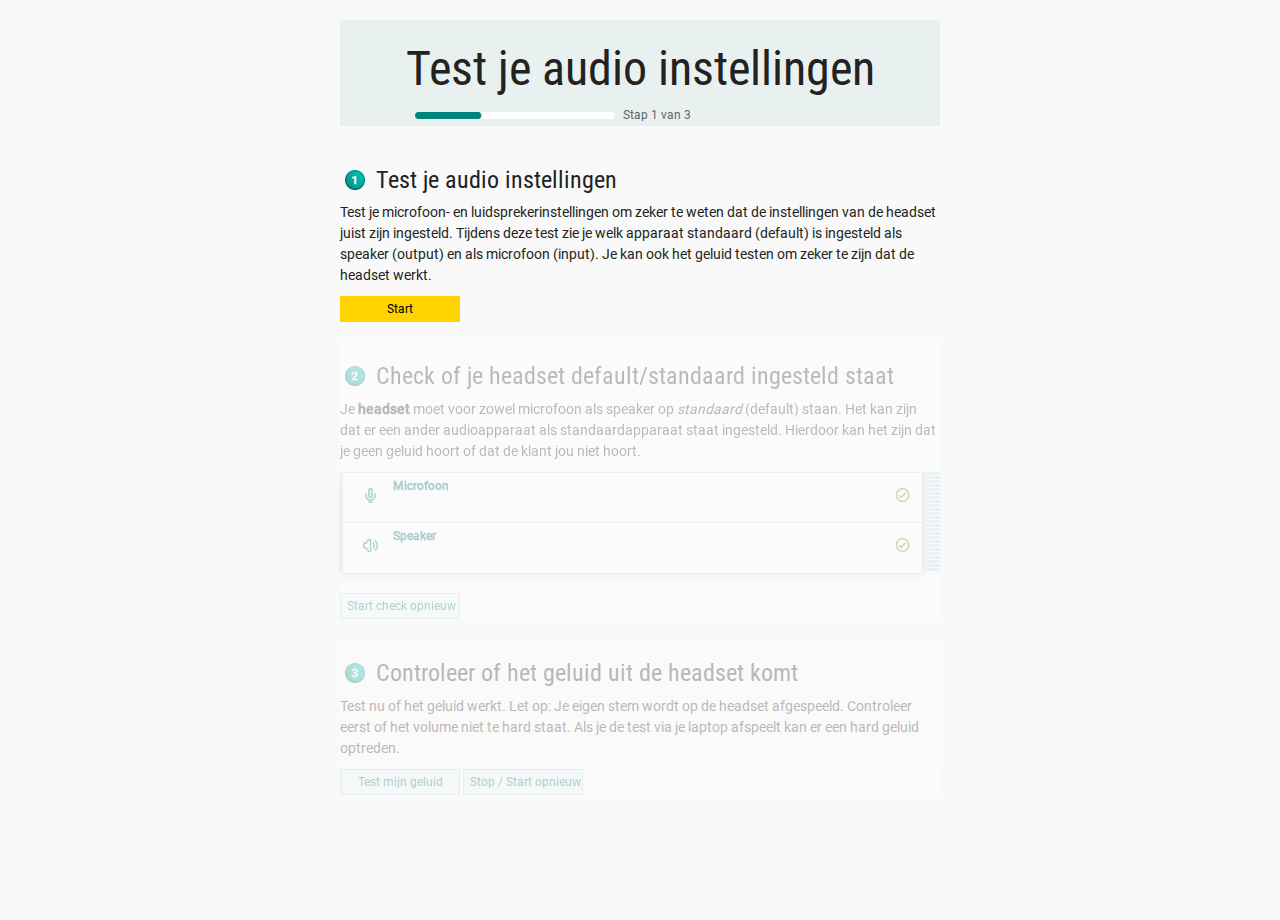
==== index.html @ b9fb0792 "Add files via upload" ====
<html xmlns="http://www.w3.org/1999/xhtml" lang="en">
<head>
<title>Audio Test Tool - lacking one from NICE</title>
<meta http-equiv="Cache-Control" content="no-cache, no-store, must-revalidate" />
<meta http-equiv="Pragma" content="no-cache" />
<meta http-equiv="Expires" content="0" />
<link rel="stylesheet" href="style/stylesheet.css">
<script src="scripts/main.js"></script>

<style>
	/* Stolen from www.abnamro.nl, don't ask....*/
    @font-face {
        font-family: 'Roboto Condensed';
        src: url('style/roboto-condensed-regular.woff2') format('woff2'), url('style/roboto-condensed-regular.woff') format('woff');
        font-weight: 400;
        font-display: block;
    }
    @font-face {
        font-family: 'Roboto';
        src: url('style/roboto-regular.woff2') format('woff2'), url('style/roboto-regular.woff') format('woff');
        font-weight: 400;
        font-display: block;
    }
    @font-face {
        font-family: 'Roboto';
        src: url('style/roboto-medium.woff2') format('woff2'), url('style/roboto-medium.woff') format('woff');
        font-weight: 500;
        font-display: block;
    }
    /* Header inline styles */
    /*! Version: aab-oda-db-fe 7.0.12 30-9-2021 14:56:22 */

		@font-face{font-family:Roboto;src:url(style/roboto-light.woff2) format("woff2"),url(style/roboto-light.woff) format("woff");font-weight:300;font-display:block}.btn{border-radius:0!important}.btn.btn-warning{border:none}.btn.btn-warning:hover{background-color:#ffe263}.btn.btn-warning:active{background-color:#f3c000!important;-webkit-box-shadow:none!important;box-shadow:none!important}.btn.btn-warning:focus{-webkit-box-shadow:0 0;box-shadow:0 0}/*!
	 * Bootstrap v4.6.0 (https://getbootstrap.com/)
	 * Copyright 2011-2021 The Bootstrap Authors
	 * Copyright 2011-2021 Twitter, Inc.
	 * Licensed under MIT (https://github.com/twbs/bootstrap/blob/main/LICENSE)
	 */:root{--blue:#007bff;--indigo:#6610f2;--purple:#6f42c1;--pink:#e83e8c;--red:#dc3545;--orange:#fd7e14;--yellow:#ffd200;--green:#28a745;--teal:#20c997;--cyan:#17a2b8;--white:#fff;--gray:#868e96;--gray-dark:#343a40;--primary:#007bff;--secondary:#00857a;--success:#28a745;--info:#17a2b8;--warning:#ffd200;--danger:#dc3545;--light:#f8f9fa;--dark:#343a40;--breakpoint-xs:0;--breakpoint-sm:576px;--breakpoint-md:768px;--breakpoint-lg:992px;--breakpoint-xl:1320px;--font-family-sans-serif:"Roboto","Helvetica Neue",Arial,sans-serif;--font-family-monospace:SFMono-Regular,Menlo,Monaco,Consolas,"Liberation Mono","Courier New",monospace}*,::after,::before{-webkit-box-sizing:border-box;box-sizing:border-box}html{font-family:sans-serif;line-height:1.15;-webkit-text-size-adjust:100%;-webkit-tap-highlight-color:transparent}article,header,nav,section{display:block}body{font-family:Roboto,"Helvetica Neue",Arial,sans-serif;text-align:left}[tabindex="-1"]:focus:not(:focus-visible){outline:0!important}dl,ol,p,ul{margin-top:0;margin-bottom:1rem}ul ul{margin-bottom:0}dt{font-weight:700}dd{margin-bottom:.5rem;margin-left:0}a{color:#222;text-decoration:underline;background-color:transparent}a:hover{color:#00857a;text-decoration:underline}img{vertical-align:middle;border-style:none}svg{overflow:hidden;vertical-align:middle}button:focus:not(:focus-visible){outline:0}[role=button],[type=button]:not(:disabled),[type=reset]:not(:disabled),[type=submit]:not(:disabled),button:not(:disabled){cursor:pointer}::-webkit-file-upload-button{font:inherit;-webkit-appearance:button}h1,h2,h3{margin-top:0;margin-bottom:.5rem;font-family:"Roboto Condensed","Arial narrow",sans-serif;font-weight:400;line-height:1.2;color:#222}h1{font-size:3.0rem}h2{font-size:2rem}h3{font-size:1.5rem}.img-fluid{max-width:100%;height:auto}.container,.container-fluid{width:100%;padding-right:12px;padding-left:12px;margin-right:auto;margin-left:auto}@media (min-width:576px){.container{max-width:540px}}@media (min-width:768px){.container{max-width:720px}}@media (min-width:992px){.container{max-width:960px}}@media (min-width:1320px){.container{max-width:1260px}}.row{display:-webkit-box;display:-webkit-flex;display:-ms-flexbox;display:flex;-webkit-flex-wrap:wrap;-ms-flex-wrap:wrap;flex-wrap:wrap;margin-right:-12px;margin-left:-12px}.no-gutters{margin-right:0;margin-left:0}.no-gutters>[class*=col-]{padding-right:0;padding-left:0}.col-12,.col-2,.col-3,.col-4,.col-6,.col-8,.col-9,.col-lg-10,.col-lg-4,.col-lg-5,.col-lg-6,.col-lg-8,.col-md-10,.col-md-3,.col-md-4,.col-md-5,.col-md-6,.col-md-8,.col-xl-4,.col-xl-8{position:relative;width:100%;padding-right:12px;padding-left:12px}.col-2{-webkit-box-flex:0;-webkit-flex:0 0 16.6666666667%;-ms-flex:0 0 16.6666666667%;flex:0 0 16.6666666667%;max-width:16.6666666667%}.col-3{-webkit-box-flex:0;-webkit-flex:0 0 25%;-ms-flex:0 0 25%;flex:0 0 25%;max-width:25%}.col-4{-webkit-box-flex:0;-webkit-flex:0 0 33.3333333333%;-ms-flex:0 0 33.3333333333%;flex:0 0 33.3333333333%;max-width:33.3333333333%}.col-6{-webkit-box-flex:0;-webkit-flex:0 0 50%;-ms-flex:0 0 50%;flex:0 0 50%;max-width:50%}.col-8{-webkit-box-flex:0;-webkit-flex:0 0 66.6666666667%;-ms-flex:0 0 66.6666666667%;flex:0 0 66.6666666667%;max-width:66.6666666667%}.col-9{-webkit-box-flex:0;-webkit-flex:0 0 75%;-ms-flex:0 0 75%;flex:0 0 75%;max-width:75%}.col-12{-webkit-box-flex:0;-webkit-flex:0 0 100%;-ms-flex:0 0 100%;flex:0 0 100%;max-width:100%}.order-1{-webkit-box-ordinal-group:2;-webkit-order:1;-ms-flex-order:1;order:1}.order-2{-webkit-box-ordinal-group:3;-webkit-order:2;-ms-flex-order:2;order:2}@media (min-width:576px){.order-sm-1{-webkit-box-ordinal-group:2;-webkit-order:1;-ms-flex-order:1;order:1}.order-sm-2{-webkit-box-ordinal-group:3;-webkit-order:2;-ms-flex-order:2;order:2}}@media (min-width:768px){.col-md-3{-webkit-box-flex:0;-webkit-flex:0 0 25%;-ms-flex:0 0 25%;flex:0 0 25%;max-width:25%}.col-md-4{-webkit-box-flex:0;-webkit-flex:0 0 33.3333333333%;-ms-flex:0 0 33.3333333333%;flex:0 0 33.3333333333%;max-width:33.3333333333%}.col-md-5{-webkit-box-flex:0;-webkit-flex:0 0 41.6666666667%;-ms-flex:0 0 41.6666666667%;flex:0 0 41.6666666667%;max-width:41.6666666667%}.col-md-6{-webkit-box-flex:0;-webkit-flex:0 0 50%;-ms-flex:0 0 50%;flex:0 0 50%;max-width:50%}.col-md-8{-webkit-box-flex:0;-webkit-flex:0 0 66.6666666667%;-ms-flex:0 0 66.6666666667%;flex:0 0 66.6666666667%;max-width:66.6666666667%}.col-md-10{-webkit-box-flex:0;-webkit-flex:0 0 83.3333333333%;-ms-flex:0 0 83.3333333333%;flex:0 0 83.3333333333%;max-width:83.3333333333%}.order-md-1{-webkit-box-ordinal-group:2;-webkit-order:1;-ms-flex-order:1;order:1}.order-md-2{-webkit-box-ordinal-group:3;-webkit-order:2;-ms-flex-order:2;order:2}.offset-md-1{margin-left:8.3333333333%}.offset-md-3{margin-left:25%}}@media (min-width:992px){.col-lg-4{-webkit-box-flex:0;-webkit-flex:0 0 33.3333333333%;-ms-flex:0 0 33.3333333333%;flex:0 0 33.3333333333%;max-width:33.3333333333%}.col-lg-5{-webkit-box-flex:0;-webkit-flex:0 0 41.6666666667%;-ms-flex:0 0 41.6666666667%;flex:0 0 41.6666666667%;max-width:41.6666666667%}.col-lg-6{-webkit-box-flex:0;-webkit-flex:0 0 50%;-ms-flex:0 0 50%;flex:0 0 50%;max-width:50%}.col-lg-8{-webkit-box-flex:0;-webkit-flex:0 0 66.6666666667%;-ms-flex:0 0 66.6666666667%;flex:0 0 66.6666666667%;max-width:66.6666666667%}.col-lg-10{-webkit-box-flex:0;-webkit-flex:0 0 83.3333333333%;-ms-flex:0 0 83.3333333333%;flex:0 0 83.3333333333%;max-width:83.3333333333%}.offset-lg-1{margin-left:8.3333333333%}.offset-lg-2{margin-left:16.6666666667%}.offset-lg-3{margin-left:25%}.offset-lg-4{margin-left:33.3333333333%}}@media (min-width:1320px){.col-xl-4{-webkit-box-flex:0;-webkit-flex:0 0 33.3333333333%;-ms-flex:0 0 33.3333333333%;flex:0 0 33.3333333333%;max-width:33.3333333333%}.col-xl-8{-webkit-box-flex:0;-webkit-flex:0 0 66.6666666667%;-ms-flex:0 0 66.6666666667%;flex:0 0 66.6666666667%;max-width:66.6666666667%}}.custom-control-input.is-valid:focus:not(:checked)~.custom-control-label::before,.was-validated .custom-control-input:valid:focus:not(:checked)~.custom-control-label::before{border-color:#608e28}.custom-control-input.is-invalid:focus:not(:checked)~.custom-control-label::before,.was-validated .custom-control-input:invalid:focus:not(:checked)~.custom-control-label::before{border-color:#d21b02}.btn{display:inline-block;font-weight:400;color:#222;text-align:center;text-decoration:none;vertical-align:middle;-webkit-user-select:none;-moz-user-select:none;-ms-user-select:none;user-select:none;background-color:transparent;border:1px solid transparent;padding:.5rem 1rem;font-size:1rem;line-height:1.5;-webkit-transition:color .15s ease-in-out,background-color .15s ease-in-out,border-color .15s ease-in-out,-webkit-box-shadow .15s ease-in-out;transition:color .15s ease-in-out,background-color .15s ease-in-out,border-color .15s ease-in-out,box-shadow .15s ease-in-out,-webkit-box-shadow .15s ease-in-out;-o-transition:color .15s ease-in-out,background-color .15s ease-in-out,border-color .15s ease-in-out,box-shadow .15s ease-in-out}@media (prefers-reduced-motion:reduce){.btn{-webkit-transition:none;-o-transition:none;transition:none}}.btn:hover{color:#222;text-decoration:none}.btn:focus{outline:0;-webkit-box-shadow:0 0 0 .075rem rgba(0,123,255,.25);box-shadow:0 0 0 .075rem rgba(0,123,255,.25)}.btn:disabled{opacity:.65}.btn:not(:disabled):not(.disabled){cursor:pointer}.btn-primary:not(:disabled):not(.disabled).active,.btn-primary:not(:disabled):not(.disabled):active{color:#fff;background-color:#0062cc;border-color:#005cbf}.btn-primary:not(:disabled):not(.disabled).active:focus,.btn-primary:not(:disabled):not(.disabled):active:focus{-webkit-box-shadow:0 0 0 .075rem rgba(38,143,255,.5);box-shadow:0 0 0 .075rem rgba(38,143,255,.5)}.btn-secondary{color:#fff;background-color:#00857a;border-color:#00857a}.btn-secondary:hover{color:#fff;background-color:#005f57;border-color:#00524b}.btn-secondary:focus{color:#fff;background-color:#005f57;border-color:#00524b;-webkit-box-shadow:0 0 0 .075rem rgba(38,151,142,.5);box-shadow:0 0 0 .075rem rgba(38,151,142,.5)}.btn-secondary:disabled{color:#fff;background-color:#00857a;border-color:#00857a}.btn-secondary:not(:disabled):not(.disabled).active,.btn-secondary:not(:disabled):not(.disabled):active{color:#fff;background-color:#00524b;border-color:#004540}.btn-secondary:not(:disabled):not(.disabled).active:focus,.btn-secondary:not(:disabled):not(.disabled):active:focus{-webkit-box-shadow:0 0 0 .075rem rgba(38,151,142,.5);box-shadow:0 0 0 .075rem rgba(38,151,142,.5)}.btn-success:not(:disabled):not(.disabled).active,.btn-success:not(:disabled):not(.disabled):active{color:#fff;background-color:#1e7e34;border-color:#1c7430}.btn-success:not(:disabled):not(.disabled).active:focus,.btn-success:not(:disabled):not(.disabled):active:focus{-webkit-box-shadow:0 0 0 .075rem rgba(72,180,97,.5);box-shadow:0 0 0 .075rem rgba(72,180,97,.5)}.btn-info:not(:disabled):not(.disabled).active,.btn-info:not(:disabled):not(.disabled):active{color:#fff;background-color:#117a8b;border-color:#10707f}.btn-info:not(:disabled):not(.disabled).active:focus,.btn-info:not(:disabled):not(.disabled):active:focus{-webkit-box-shadow:0 0 0 .075rem rgba(58,176,195,.5);box-shadow:0 0 0 .075rem rgba(58,176,195,.5)}.btn-warning{color:#212529;background-color:#ffd200;border-color:#ffd200}.btn-warning:hover{color:#212529;background-color:#d9b300;border-color:#cca800}.btn-warning:focus{color:#212529;background-color:#d9b300;border-color:#cca800;-webkit-box-shadow:0 0 0 .075rem rgba(222,184,6,.5);box-shadow:0 0 0 .075rem rgba(222,184,6,.5)}.btn-warning:disabled{color:#212529;background-color:#ffd200;border-color:#ffd200}.btn-warning:not(:disabled):not(.disabled).active,.btn-warning:not(:disabled):not(.disabled):active{color:#212529;background-color:#cca800;border-color:#bf9e00}.btn-warning:not(:disabled):not(.disabled).active:focus,.btn-warning:not(:disabled):not(.disabled):active:focus{-webkit-box-shadow:0 0 0 .075rem rgba(222,184,6,.5);box-shadow:0 0 0 .075rem rgba(222,184,6,.5)}.btn-danger:not(:disabled):not(.disabled).active,.btn-danger:not(:disabled):not(.disabled):active{color:#fff;background-color:#bd2130;border-color:#b21f2d}.btn-danger:not(:disabled):not(.disabled).active:focus,.btn-danger:not(:disabled):not(.disabled):active:focus{-webkit-box-shadow:0 0 0 .075rem rgba(225,83,97,.5);box-shadow:0 0 0 .075rem rgba(225,83,97,.5)}.btn-light:not(:disabled):not(.disabled).active,.btn-light:not(:disabled):not(.disabled):active{color:#212529;background-color:#dae0e5;border-color:#d3d9df}.btn-light:not(:disabled):not(.disabled).active:focus,.btn-light:not(:disabled):not(.disabled):active:focus{-webkit-box-shadow:0 0 0 .075rem rgba(216,217,219,.5);box-shadow:0 0 0 .075rem rgba(216,217,219,.5)}.btn-dark:not(:disabled):not(.disabled).active,.btn-dark:not(:disabled):not(.disabled):active{color:#fff;background-color:#1d2124;border-color:#171a1d}.btn-dark:not(:disabled):not(.disabled).active:focus,.btn-dark:not(:disabled):not(.disabled):active:focus{-webkit-box-shadow:0 0 0 .075rem rgba(82,88,93,.5);box-shadow:0 0 0 .075rem rgba(82,88,93,.5)}.btn-outline-primary:not(:disabled):not(.disabled).active,.btn-outline-primary:not(:disabled):not(.disabled):active{color:#fff;background-color:#007bff;border-color:#007bff}.btn-outline-primary:not(:disabled):not(.disabled).active:focus,.btn-outline-primary:not(:disabled):not(.disabled):active:focus{-webkit-box-shadow:0 0 0 .075rem rgba(0,123,255,.5);box-shadow:0 0 0 .075rem rgba(0,123,255,.5)}.btn-outline-secondary:not(:disabled):not(.disabled).active,.btn-outline-secondary:not(:disabled):not(.disabled):active{color:#fff;background-color:#00857a;border-color:#00857a}.btn-outline-secondary:not(:disabled):not(.disabled).active:focus,.btn-outline-secondary:not(:disabled):not(.disabled):active:focus{-webkit-box-shadow:0 0 0 .075rem rgba(0,133,122,.5);box-shadow:0 0 0 .075rem rgba(0,133,122,.5)}.btn-outline-success:not(:disabled):not(.disabled).active,.btn-outline-success:not(:disabled):not(.disabled):active{color:#fff;background-color:#28a745;border-color:#28a745}.btn-outline-success:not(:disabled):not(.disabled).active:focus,.btn-outline-success:not(:disabled):not(.disabled):active:focus{-webkit-box-shadow:0 0 0 .075rem rgba(40,167,69,.5);box-shadow:0 0 0 .075rem rgba(40,167,69,.5)}.btn-outline-info:not(:disabled):not(.disabled).active,.btn-outline-info:not(:disabled):not(.disabled):active{color:#fff;background-color:#17a2b8;border-color:#17a2b8}.btn-outline-info:not(:disabled):not(.disabled).active:focus,.btn-outline-info:not(:disabled):not(.disabled):active:focus{-webkit-box-shadow:0 0 0 .075rem rgba(23,162,184,.5);box-shadow:0 0 0 .075rem rgba(23,162,184,.5)}.btn-outline-warning:not(:disabled):not(.disabled).active,.btn-outline-warning:not(:disabled):not(.disabled):active{color:#212529;background-color:#ffd200;border-color:#ffd200}.btn-outline-warning:not(:disabled):not(.disabled).active:focus,.btn-outline-warning:not(:disabled):not(.disabled):active:focus{-webkit-box-shadow:0 0 0 .075rem rgba(255,210,0,.5);box-shadow:0 0 0 .075rem rgba(255,210,0,.5)}.btn-outline-danger:not(:disabled):not(.disabled).active,.btn-outline-danger:not(:disabled):not(.disabled):active{color:#fff;background-color:#dc3545;border-color:#dc3545}.btn-outline-danger:not(:disabled):not(.disabled).active:focus,.btn-outline-danger:not(:disabled):not(.disabled):active:focus{-webkit-box-shadow:0 0 0 .075rem rgba(220,53,69,.5);box-shadow:0 0 0 .075rem rgba(220,53,69,.5)}.btn-outline-light:not(:disabled):not(.disabled).active,.btn-outline-light:not(:disabled):not(.disabled):active{color:#212529;background-color:#f8f9fa;border-color:#f8f9fa}.btn-outline-light:not(:disabled):not(.disabled).active:focus,.btn-outline-light:not(:disabled):not(.disabled):active:focus{-webkit-box-shadow:0 0 0 .075rem rgba(248,249,250,.5);box-shadow:0 0 0 .075rem rgba(248,249,250,.5)}.btn-outline-dark:not(:disabled):not(.disabled).active,.btn-outline-dark:not(:disabled):not(.disabled):active{color:#fff;background-color:#343a40;border-color:#343a40}.btn-outline-dark:not(:disabled):not(.disabled).active:focus,.btn-outline-dark:not(:disabled):not(.disabled):active:focus{-webkit-box-shadow:0 0 0 .075rem rgba(52,58,64,.5);box-shadow:0 0 0 .075rem rgba(52,58,64,.5)}.btn-link{font-weight:400;color:#222;text-decoration:underline}.btn-link:hover{color:#00857a;text-decoration:underline}.btn-link:focus{text-decoration:underline}.btn-link:disabled{color:#868e96;pointer-events:none}.btn-lg{padding:.75rem 1rem;font-size:1rem;line-height:1.5;border-radius:.125rem}.btn-block{display:block;width:100%}.fade{-webkit-transition:opacity .15s linear;-o-transition:opacity .15s linear;transition:opacity .15s linear}@media (prefers-reduced-motion:reduce){.fade{-webkit-transition:none;-o-transition:none;transition:none}}.fade:not(.show){opacity:0}.collapse:not(.show){display:none}.custom-control-input:focus:not(:checked)~.custom-control-label::before{border-color:#00857a}.custom-control-input:not(:disabled):active~.custom-control-label::before{color:#fff;background-color:#b3d7ff;border-color:#b3d7ff}.card{position:relative;display:-webkit-box;display:-webkit-flex;display:-ms-flexbox;display:flex;-webkit-box-orient:vertical;-webkit-box-direction:normal;-webkit-flex-direction:column;-ms-flex-direction:column;flex-direction:column;min-width:0;word-wrap:break-word;background-color:#fff;-webkit-background-clip:border-box;background-clip:border-box;border:1px solid rgba(0,0,0,.125);border-radius:0}.card-title{margin-bottom:.75rem}.breadcrumb{display:-webkit-box;display:-webkit-flex;display:-ms-flexbox;display:flex;-webkit-flex-wrap:wrap;-ms-flex-wrap:wrap;flex-wrap:wrap;padding:.75rem 1rem;margin-bottom:1rem;list-style:none;background-color:#f5f5f5;border-radius:.25rem}.breadcrumb-item+.breadcrumb-item{padding-left:.5rem}.breadcrumb-item+.breadcrumb-item::before{float:left;padding-right:.5rem;color:#888;content:">"}.breadcrumb-item+.breadcrumb-item:hover::before{text-decoration:none}.breadcrumb-item.active{color:#888}.alert{position:relative;padding:1rem .5rem;margin-bottom:1.5rem;border:0 solid transparent;border-radius:.25rem}.close{float:right;font-size:1.5rem;font-weight:700;line-height:1;color:#000;text-shadow:0 1px 0 #fff;opacity:.5}.close:hover{color:#000;text-decoration:none}.close:not(:disabled):not(.disabled):focus,.close:not(:disabled):not(.disabled):hover{opacity:.75}.bg-white{background-color:#fff!important}.border{border:1px solid #ccc!important}.border-top-0{border-top:0!important}.border-right-0{border-right:0!important}.border-bottom-0{border-bottom:0!important}.border-left-0{border-left:0!important}.border-dark{border-color:#343a40!important}.d-none{display:none!important}.d-inline-block{display:inline-block!important}.d-block{display:block!important}.d-flex{display:-webkit-box!important;display:-webkit-flex!important;display:-ms-flexbox!important;display:flex!important}@media (min-width:768px){.d-md-none{display:none!important}.d-md-block{display:block!important}}.flex-column{-webkit-box-orient:vertical!important;-webkit-box-direction:normal!important;-webkit-flex-direction:column!important;-ms-flex-direction:column!important;flex-direction:column!important}.justify-content-start{-webkit-box-pack:start!important;-webkit-justify-content:flex-start!important;-ms-flex-pack:start!important;justify-content:flex-start!important}.justify-content-end{-webkit-box-pack:end!important;-webkit-justify-content:flex-end!important;-ms-flex-pack:end!important;justify-content:flex-end!important}.justify-content-center{-webkit-box-pack:center!important;-webkit-justify-content:center!important;-ms-flex-pack:center!important;justify-content:center!important}.align-items-end{-webkit-box-align:end!important;-webkit-align-items:flex-end!important;-ms-flex-align:end!important;align-items:flex-end!important}.align-items-center{-webkit-box-align:center!important;-webkit-align-items:center!important;-ms-flex-align:center!important;align-items:center!important}.align-self-end{-webkit-align-self:flex-end!important;-ms-flex-item-align:end!important;align-self:flex-end!important}.position-relative{position:relative!important}.position-absolute{position:absolute!important}@supports ((position:-webkit-sticky) or (position:sticky)){.sticky-top{position:-webkit-sticky;position:sticky;top:0;z-index:1020}}.w-100{width:100%!important}.h-100{height:100%!important}.m-0{margin:0!important}.mt-0,.my-0{margin-top:0!important}.mx-0{margin-right:0!important;margin-left:0!important}.mb-0,.my-0{margin-bottom:0!important}.mt-1{margin-top:.625rem!important}.mb-1{margin-bottom:.625rem!important}.mt-2{margin-top:1rem!important}.mx-2{margin-right:1rem!important;margin-left:1rem!important}.mb-2{margin-bottom:1rem!important}.mt-3{margin-top:1.25rem!important}.mb-3{margin-bottom:1.25rem!important}.mt-4{margin-top:1.875rem!important}.mb-5{margin-bottom:2.5rem!important}.mt--3{margin-top:-1.25rem!important}.mb--2{margin-bottom:-1rem!important}.mt--1{margin-top:-.625rem!important}.ml--1{margin-left:-.625rem!important}.mb-6{margin-bottom:3.75rem!important}.p-0{padding:0!important}.py-0{padding-top:0!important}.px-0{padding-right:0!important;padding-left:0!important}.pb-0,.py-0{padding-bottom:0!important}.pt-1,.py-1{padding-top:.625rem!important}.pb-1,.py-1{padding-bottom:.625rem!important}.p-2{padding:1rem!important}.pt-2,.py-2{padding-top:1rem!important}.px-2{padding-right:1rem!important;padding-left:1rem!important}.pb-2,.py-2{padding-bottom:1rem!important}.pt-3{padding-top:1.25rem!important}.pb-3{padding-bottom:1.25rem!important}.pt-4,.py-4{padding-top:1.875rem!important}.px-4{padding-right:1.875rem!important}.pb-4,.py-4{padding-bottom:1.875rem!important}.pl-4,.px-4{padding-left:1.875rem!important}.py-5{padding-top:2.5rem!important}.pb-5,.py-5{padding-bottom:2.5rem!important}.mt-auto{margin-top:auto!important}.mr-auto,.mx-auto{margin-right:auto!important}.ml-auto,.mx-auto{margin-left:auto!important}@media (min-width:576px){.mt-sm-4{margin-top:1.875rem!important}.mt-sm--3{margin-top:-1.25rem!important}.mb-sm-8{margin-bottom:6.25rem!important}.py-sm-5{padding-top:2.5rem!important;padding-bottom:2.5rem!important}}@media (min-width:768px){.mt-md-0{margin-top:0!important}.mb-md-0{margin-bottom:0!important}.mt-md-1{margin-top:.625rem!important}.mb-md-1{margin-bottom:.625rem!important}.mr-md-3{margin-right:1.25rem!important}.mb-md-3{margin-bottom:1.25rem!important}.ml-md-3{margin-left:1.25rem!important}.mr-md-4{margin-right:1.875rem!important}.ml-md-4{margin-left:1.875rem!important}.mt-md--8{margin-top:-6.25rem!important}.mb-md--6{margin-bottom:-3.75rem!important}.mt-md--4{margin-top:-1.875rem!important}.mb-md--3{margin-bottom:-1.25rem!important}.mb-md--2{margin-bottom:-1rem!important}.mb-md-6{margin-bottom:3.75rem!important}.p-md-0{padding:0!important}.py-md-0{padding-top:0!important}.pb-md-0,.py-md-0{padding-bottom:0!important}.py-md-2{padding-top:1rem!important;padding-bottom:1rem!important}.px-md-2{padding-right:1rem!important;padding-left:1rem!important}.pt-md-3{padding-top:1.25rem!important}.px-md-3{padding-right:1.25rem!important;padding-left:1.25rem!important}.pb-md-3{padding-bottom:1.25rem!important}.p-md-4{padding:1.875rem!important}.pt-md-4{padding-top:1.875rem!important}.px-md-4{padding-right:1.875rem!important;padding-left:1.875rem!important}.pb-md-4{padding-bottom:1.875rem!important}.p-md-5{padding:2.5rem!important}.pt-md-5,.py-md-5{padding-top:2.5rem!important}.px-md-5{padding-right:2.5rem!important;padding-left:2.5rem!important}.pb-md-5,.py-md-5{padding-bottom:2.5rem!important}.pt-md-8{padding-top:6.25rem!important}.pb-md-8{padding-bottom:6.25rem!important}}@media (min-width:992px){.d-lg-none{display:none!important}.d-lg-block{display:block!important}.mt-lg-0{margin-top:0!important}.mt-lg-1{margin-top:.625rem!important}.mt-lg-5{margin-top:2.5rem!important}.mt-lg--7{margin-top:-5rem!important}.mb-lg-7{margin-bottom:5rem!important}.p-lg-0{padding:0!important}.px-lg-0{padding-right:0!important;padding-left:0!important}.p-lg-5{padding:2.5rem!important}.px-lg-5{padding-right:2.5rem!important;padding-left:2.5rem!important}}.text-right{text-align:right!important}.text-center{text-align:center!important}@media print{*,::after,::before{text-shadow:none!important;-webkit-box-shadow:none!important;box-shadow:none!important}a:not(.btn){text-decoration:underline}img{page-break-inside:avoid}h2,h3,p{orphans:3;widows:3}h2,h3{page-break-after:avoid}@page{size:a3}.container,body{min-width:992px!important}}.grid8 .mt--3{margin-top:-1.5rem!important}.grid8 .mb--2{margin-bottom:-1rem!important}.grid8 .mt--1{margin-top:-.5rem!important}.grid8 .ml--1{margin-left:-.5rem!important}.grid8 .m-0{margin:0!important}.grid8 .mt-0,.grid8 .my-0{margin-top:0!important}.grid8 .mx-0{margin-right:0!important;margin-left:0!important}.grid8 .mb-0,.grid8 .my-0{margin-bottom:0!important}.grid8 .mt-1{margin-top:.5rem!important}.grid8 .mb-1{margin-bottom:.5rem!important}.grid8 .mt-2{margin-top:1rem!important}.grid8 .mx-2{margin-right:1rem!important;margin-left:1rem!important}.grid8 .mb-2{margin-bottom:1rem!important}.grid8 .mt-3{margin-top:1.5rem!important}.grid8 .mb-3{margin-bottom:1.5rem!important}.grid8 .mt-4{margin-top:2rem!important}.grid8 .mb-5{margin-bottom:2.5rem!important}.grid8 .mb-6{margin-bottom:3rem!important}.grid8 .p-0{padding:0!important}.grid8 .py-0{padding-top:0!important}.grid8 .px-0{padding-right:0!important;padding-left:0!important}.grid8 .pb-0,.grid8 .py-0{padding-bottom:0!important}.grid8 .pt-1,.grid8 .py-1{padding-top:.5rem!important}.grid8 .pb-1,.grid8 .py-1{padding-bottom:.5rem!important}.grid8 .p-2{padding:1rem!important}.grid8 .pt-2,.grid8 .py-2{padding-top:1rem!important}.grid8 .px-2{padding-right:1rem!important;padding-left:1rem!important}.grid8 .pb-2,.grid8 .py-2{padding-bottom:1rem!important}.grid8 .pt-3{padding-top:1.5rem!important}.grid8 .pb-3{padding-bottom:1.5rem!important}.grid8 .pt-4,.grid8 .py-4{padding-top:2rem!important}.grid8 .px-4{padding-right:2rem!important}.grid8 .pb-4,.grid8 .py-4{padding-bottom:2rem!important}.grid8 .pl-4,.grid8 .px-4{padding-left:2rem!important}.grid8 .py-5{padding-top:2.5rem!important}.grid8 .pb-5,.grid8 .py-5{padding-bottom:2.5rem!important}@media (min-width:576px){.grid8 .mt-sm--3{margin-top:-1.5rem!important}.grid8 .mt-sm-4{margin-top:2rem!important}.grid8 .mb-sm-8{margin-bottom:4rem!important}.grid8 .py-sm-5{padding-top:2.5rem!important;padding-bottom:2.5rem!important}.grid8 article h2{font-size:2.5rem}}@media (min-width:768px){.text-md-left{text-align:left!important}.grid8 .mt-md--8{margin-top:-4rem!important}.grid8 .mb-md--6{margin-bottom:-3rem!important}.grid8 .mt-md--4{margin-top:-2rem!important}.grid8 .mb-md--3{margin-bottom:-1.5rem!important}.grid8 .mb-md--2{margin-bottom:-1rem!important}.grid8 .mt-md-0{margin-top:0!important}.grid8 .mb-md-0{margin-bottom:0!important}.grid8 .mt-md-1{margin-top:.5rem!important}.grid8 .mb-md-1{margin-bottom:.5rem!important}.grid8 .mr-md-3{margin-right:1.5rem!important}.grid8 .mb-md-3{margin-bottom:1.5rem!important}.grid8 .ml-md-3{margin-left:1.5rem!important}.grid8 .mr-md-4{margin-right:2rem!important}.grid8 .ml-md-4{margin-left:2rem!important}.grid8 .mb-md-6{margin-bottom:3rem!important}.grid8 .p-md-0{padding:0!important}.grid8 .py-md-0{padding-top:0!important}.grid8 .pb-md-0,.grid8 .py-md-0{padding-bottom:0!important}.grid8 .py-md-2{padding-top:1rem!important;padding-bottom:1rem!important}.grid8 .px-md-2{padding-right:1rem!important;padding-left:1rem!important}.grid8 .pt-md-3{padding-top:1.5rem!important}.grid8 .px-md-3{padding-right:1.5rem!important;padding-left:1.5rem!important}.grid8 .pb-md-3{padding-bottom:1.5rem!important}.grid8 .p-md-4{padding:2rem!important}.grid8 .pt-md-4{padding-top:2rem!important}.grid8 .px-md-4{padding-right:2rem!important;padding-left:2rem!important}.grid8 .pb-md-4{padding-bottom:2rem!important}.grid8 .p-md-5{padding:2.5rem!important}.grid8 .pt-md-5,.grid8 .py-md-5{padding-top:2.5rem!important}.grid8 .px-md-5{padding-right:2.5rem!important;padding-left:2.5rem!important}.grid8 .pb-md-5,.grid8 .py-md-5{padding-bottom:2.5rem!important}.grid8 .pt-md-8{padding-top:4rem!important}.grid8 .pb-md-8{padding-bottom:4rem!important}.grid8 article h2{margin-left:2.5rem}}@media (min-width:992px){.grid8 .mt-lg--7{margin-top:-3.5rem!important}.grid8 .mt-lg-0{margin-top:0!important}.grid8 .mt-lg-1{margin-top:.5rem!important}.grid8 .mt-lg-5{margin-top:2.5rem!important}.grid8 .mb-lg-7{margin-bottom:3.5rem!important}.grid8 .p-lg-0{padding:0!important}.grid8 .px-lg-0{padding-right:0!important;padding-left:0!important}.grid8 .p-lg-5{padding:2.5rem!important}.grid8 .px-lg-5{padding-right:2.5rem!important;padding-left:2.5rem!important}.grid8 article h2{margin-left:5rem}}@media (min-width:1320px){.mt-xl--2{margin-top:-1rem!important}.mb-xl-8{margin-bottom:6.25rem!important}.px-xl-0{padding-right:0!important;padding-left:0!important}.p-xl-5{padding:2.5rem!important}.px-xl-5{padding-right:2.5rem!important;padding-left:2.5rem!important}.grid8 .mt-xl--2{margin-top:-1rem!important}.grid8 .mb-xl-8{margin-bottom:4rem!important}.grid8 .px-xl-0{padding-right:0!important;padding-left:0!important}.grid8 .p-xl-5{padding:2.5rem!important}.grid8 .px-xl-5{padding-right:2.5rem!important;padding-left:2.5rem!important}}body,html{height:100%;overflow-anchor:none}*{quotes:"â€œ" "â€" "â€˜" "â€™"}html{-webkit-box-sizing:border-box;box-sizing:border-box;height:100%;font-size:100%;overflow-y:scroll}body{font-family:Roboto,-apple-system,BlinkMacSystemFont,"Segoe UI",Oxygen,Ubuntu,Cantarell,"Open Sans","Helvetica Neue",sans-serif;font-size:14px;line-height:1.5;-webkit-font-feature-settings:"kern","liga";font-feature-settings:"kern","liga";-webkit-text-size-adjust:100%;font-weight:400;margin:0;padding:0;background-color:#f9f9f9;color:#222;min-width:303px}*,:after,:before{-webkit-box-sizing:inherit;box-sizing:inherit}section:after,section:before{content:" ";display:table}section:after{clear:both}.odf-hidden{display:none!important}@media only screen and (max-width:767px){.odf-mobile-hidden{display:none!important}.odf-header-segmentnavigation .odf-header-logo a img{margin-left:0}}@media only screen and (min-width:768px){.odf-tablet-desktop-hidden{display:none!important}}.breadcrumb-navigation{padding:2px 0;position:relative;display:block}.breadcrumb-navigation.container .breadcrumb{font-family:Roboto,-apple-system,BlinkMacSystemFont,"Segoe UI",Oxygen,Ubuntu,Cantarell,"Open Sans","Helvetica Neue",sans-serif;text-align:left;counter-reset:li;list-style-type:none;margin-bottom:0;background-color:transparent}.breadcrumb-navigation.container .breadcrumb>.breadcrumb-item{font-size:14px;color:grey}.breadcrumb-navigation.container .breadcrumb>.breadcrumb-item.active,.breadcrumb-navigation.container .breadcrumb>.breadcrumb-item>a{color:grey}.breadcrumb-navigation.container .breadcrumb.white>.breadcrumb-item,.breadcrumb-navigation.container .breadcrumb.white>.breadcrumb-item+.breadcrumb-item:before,.breadcrumb-navigation.container .breadcrumb.white>.breadcrumb-item.active,.breadcrumb-navigation.container .breadcrumb.white>.breadcrumb-item>a{color:#fff}.grid8 a{font-family:Roboto,sans-serif;overflow:hidden}.grid8 article h3{margin-bottom:.75rem}.grid8 .btn:disabled{opacity:1}.grid8 ol{padding-top:.5rem}.grid8 ol:not(.breadcrumb):not(.tips){counter-reset:li;list-style-type:none;padding-left:0}.grid8 ol:not(.breadcrumb):not(.tips)>li{position:relative;padding:0 0 0 1.875rem}.grid8 ol:not(.breadcrumb):not(.tips)>li:before{content:counter(li);counter-increment:li;height:1rem;width:1rem;border-radius:50%;text-align:center;position:absolute;left:0;font-size:1rem;line-height:calc(1rem);top:.25rem;color:#00716b;font-weight:500}.grid8 ul{padding-left:1.875rem}.grid8 ul>li{position:relative}.grid8 ul.checkmark{counter-reset:li;list-style-type:none;padding-left:0}.grid8 ul.checkmark>li{padding:.3125rem 0 .3125rem 1.875rem;margin-left:0}.grid8 ul.checkmark>li:before{content:"";counter-increment:li;height:1.1rem;width:1.1rem;position:absolute;background:url("data:image/svg+xml, %3Csvg width='18' height='18' viewBox='0 0 18 18' xmlns='http:%2F%2Fwww.w3.org%2F2000%2Fsvg'%3E%3Cpath d='M1 6.3l5.3 5.4L17 1' stroke-width='2' stroke='%23007B74' fill='none' fill-rule='evenodd' stroke-linecap='round'%2F%3E%3C%2Fsvg%3E") 0 0/100% no-repeat;-webkit-background-size:100% 100%;left:0;top:.85rem}.grid8 .btn-secondary{background-color:rgba(134,209,205,.2);color:#00716b;-webkit-transition:-webkit-box-shadow .1s ease-in-out;transition:box-shadow .1s ease-in-out;-o-transition:box-shadow .1s ease-in-out;transition:box-shadow .1s ease-in-out,-webkit-box-shadow .1s ease-in-out;-webkit-box-shadow:inset 0 0 0 0 rgba(134,209,205,.2);box-shadow:inset 0 0 0 0 rgba(134,209,205,.2)}.grid8 .btn-secondary:hover{background-color:rgba(134,209,205,.2);color:#00857a;-webkit-box-shadow:inset 0 0 0 1px #00857a;box-shadow:inset 0 0 0 1px #00857a}.grid8 .btn-secondary:active{background-color:rgba(134,209,205,.2)!important;-webkit-box-shadow:inset 0 0 0 1px #005e5d!important;box-shadow:inset 0 0 0 1px #005e5d!important;color:#005e5d!important}.grid8 .btn-base{background-color:#00716b;color:#fff}.grid8 .btn-base:hover{background-color:#00857a}.grid8 .btn-base:active{background-color:#005e5d}.grid8 .box-shadow{-webkit-box-shadow:0 2px 2px 0 rgba(34,34,34,.08);box-shadow:0 2px 2px 0 rgba(34,34,34,.08)}.grid8 .header,.grid8 .product-header,.grid8 .subhome-header{background-color:#f9f9f9;width:100vw;position:relative;left:50%;right:50%;margin-left:-50vw;margin-right:-50vw;-webkit-box-shadow:none;box-shadow:none}.grid8 .header .header-img,.grid8 .product-header .product-header-img,.grid8 .subhome-header .subhome-header-img{height:12.5rem;padding:0 0 6.5rem;position:relative}@media (min-width:768px){.grid8 .subhome-header .subhome-header-img.comparison-header-img{padding:6.5rem 0}.grid8 .header .header-img,.grid8 .product-header .product-header-img,.grid8 .subhome-header .subhome-header-img{height:27.5rem;padding:3.5rem 0}}@media (min-width:992px){.grid8 .header .header-img,.grid8 .product-header .product-header-img,.grid8 .subhome-header .subhome-header-img{padding:5rem 0}}.grid8 .product-header .product-header-img h1,.grid8 .subhome-header .subhome-header-img h1{color:#fff;margin-bottom:.5rem!important}.grid8 .product-header .product-header-img h2,.grid8 .subhome-header .subhome-header-img h2{color:#fff}@media (max-width:767.98px){.breadcrumb-navigation{display:none}.grid8 ol,.grid8 ul{font-size:1rem}.grid8 .subhome-header .subhome-header-img.comparison-header-img{height:22.5rem}.grid8 .header .header-img-campaign,.grid8 .subhome-header .header-img-campaign{height:12.5rem}.grid8 .header-diagonal-overlay{display:none}}@media (min-width:768px){.grid8 .header .header-img-campaign,.grid8 .subhome-header .header-img-campaign{height:27.5rem;padding:3.5rem 0}.grid8 .header-img-overlay{position:absolute;width:100%;height:100%;opacity:.6;left:0;top:0;background-image:-webkit-linear-gradient(31deg,#222,rgba(0,0,0,.2) 45%,rgba(255,255,255,0) 70%);background-image:-o-linear-gradient(31deg,#222,rgba(0,0,0,.2) 45%,rgba(255,255,255,0) 70%);background-image:linear-gradient(59deg,#222,rgba(0,0,0,.2) 45%,rgba(255,255,255,0) 70%)}}.grid8 .header-diagonal-overlay{position:absolute;height:120px;bottom:-5px;width:100%;overflow:hidden}.grid8 .header-diagonal-overlay .diagonal-block{width:100%;height:100%;fill:#f9f9f9}.store-icon{width:7.5rem;height:2.5rem;-webkit-background-size:100% 100%;background-size:100%;background-repeat:no-repeat;display:inline-block}.store-icon.apple-store-badge-nl{background-image:url("data:image/svg+xml, %3Csvg id='livetype' xmlns='http:%2F%2Fwww.w3.org%2F2000%2Fsvg' width='119.66407' height='40' viewBox='0 0 119.66407 40'%3E%3Ctitle%3EDownload_on_the_App_Store_Badge_NL_RGB_blk_100317%3C%2Ftitle%3E%3Cg%3E%3Cg%3E%3Cg%3E%3Cpath d='M110.13477,0H9.53468c-.3667,0-.729,0-1.09473.002-.30615.002-.60986.00781-.91895.0127A13.21476,13.21476,0,0,0,5.5171.19141a6.66509,6.66509,0,0,0-1.90088.627A6.43779,6.43779,0,0,0,1.99757,1.99707,6.25844,6.25844,0,0,0,.81935,3.61816a6.60119,6.60119,0,0,0-.625,1.90332,12.993,12.993,0,0,0-.1792,2.002C.00587,7.83008.00489,8.1377,0,8.44434V31.5586c.00489.3105.00587.6113.01515.9219a12.99232,12.99232,0,0,0,.1792,2.0019,6.58756,6.58756,0,0,0,.625,1.9043A6.20778,6.20778,0,0,0,1.99757,38.001a6.27445,6.27445,0,0,0,1.61865,1.1787,6.70082,6.70082,0,0,0,1.90088.6308,13.45514,13.45514,0,0,0,2.0039.1768c.30909.0068.6128.0107.91895.0107C8.80567,40,9.168,40,9.53468,40H110.13477c.3594,0,.7246,0,1.084-.002.3047,0,.6172-.0039.9219-.0107a13.279,13.279,0,0,0,2-.1768,6.80432,6.80432,0,0,0,1.9082-.6308,6.27742,6.27742,0,0,0,1.6172-1.1787,6.39482,6.39482,0,0,0,1.1816-1.6143,6.60413,6.60413,0,0,0,.6191-1.9043,13.50643,13.50643,0,0,0,.1856-2.0019c.0039-.3106.0039-.6114.0039-.9219.0078-.3633.0078-.7246.0078-1.0938V9.53613c0-.36621,0-.72949-.0078-1.09179,0-.30664,0-.61426-.0039-.9209a13.5071,13.5071,0,0,0-.1856-2.002,6.6177,6.6177,0,0,0-.6191-1.90332,6.46619,6.46619,0,0,0-2.7988-2.7998,6.76754,6.76754,0,0,0-1.9082-.627,13.04394,13.04394,0,0,0-2-.17676c-.3047-.00488-.6172-.01074-.9219-.01269-.3594-.002-.7246-.002-1.084-.002Z' style='fill: %23a6a6a6'%2F%3E%3Cpath d='M8.44483,39.125c-.30468,0-.602-.0039-.90429-.0107a12.68714,12.68714,0,0,1-1.86914-.1631,5.88381,5.88381,0,0,1-1.65674-.5479,5.40573,5.40573,0,0,1-1.397-1.0166,5.32082,5.32082,0,0,1-1.02051-1.3965,5.72186,5.72186,0,0,1-.543-1.6572,12.41351,12.41351,0,0,1-.1665-1.875c-.00634-.2109-.01464-.9131-.01464-.9131V8.44434S.88185,7.75293.8877,7.5498a12.37039,12.37039,0,0,1,.16553-1.87207,5.7555,5.7555,0,0,1,.54346-1.6621A5.37349,5.37349,0,0,1,2.61183,2.61768,5.56543,5.56543,0,0,1,4.01417,1.59521a5.82309,5.82309,0,0,1,1.65332-.54394A12.58589,12.58589,0,0,1,7.543.88721L8.44532.875H111.21387l.9131.0127a12.38493,12.38493,0,0,1,1.8584.16259,5.93833,5.93833,0,0,1,1.6709.54785,5.59374,5.59374,0,0,1,2.415,2.41993,5.76267,5.76267,0,0,1,.5352,1.64892,12.995,12.995,0,0,1,.1738,1.88721c.0029.2832.0029.5874.0029.89014.0079.375.0079.73193.0079,1.09179V30.4648c0,.3633,0,.7178-.0079,1.0752,0,.3252,0,.6231-.0039.9297a12.73126,12.73126,0,0,1-.1709,1.8535,5.739,5.739,0,0,1-.54,1.67,5.48029,5.48029,0,0,1-1.0156,1.3857,5.4129,5.4129,0,0,1-1.3994,1.0225,5.86168,5.86168,0,0,1-1.668.5498,12.54218,12.54218,0,0,1-1.8692.1631c-.2929.0068-.5996.0107-.8974.0107l-1.084.002Z'%2F%3E%3C%2Fg%3E%3Cg id='_Group_' data-name='%26lt;Group%26gt;'%3E%3Cg id='_Group_2' data-name='%26lt;Group%26gt;'%3E%3Cg id='_Group_3' data-name='%26lt;Group%26gt;'%3E%3Cpath id='_Path_' data-name='%26lt;Path%26gt;' d='M24.76888,20.30068a4.94881,4.94881,0,0,1,2.35656-4.15206,5.06566,5.06566,0,0,0-3.99116-2.15768c-1.67924-.17626-3.30719,1.00483-4.1629,1.00483-.87227,0-2.18977-.98733-3.6085-.95814a5.31529,5.31529,0,0,0-4.47292,2.72787c-1.934,3.34842-.49141,8.26947,1.3612,10.97608.9269,1.32535,2.01018,2.8058,3.42763,2.7533,1.38706-.05753,1.9051-.88448,3.5794-.88448,1.65876,0,2.14479.88448,3.591.8511,1.48838-.02416,2.42613-1.33124,3.32051-2.66914a10.962,10.962,0,0,0,1.51842-3.09251A4.78205,4.78205,0,0,1,24.76888,20.30068Z' style='fill: %23fff'%2F%3E%3Cpath id='_Path_2' data-name='%26lt;Path%26gt;' d='M22.03725,12.21089a4.87248,4.87248,0,0,0,1.11452-3.49062,4.95746,4.95746,0,0,0-3.20758,1.65961,4.63634,4.63634,0,0,0-1.14371,3.36139A4.09905,4.09905,0,0,0,22.03725,12.21089Z' style='fill: %23fff'%2F%3E%3C%2Fg%3E%3C%2Fg%3E%3Cg%3E%3Cpath d='M42.30227,27.13965h-4.7334l-1.13672,3.35645H34.42727l4.4834-12.418h2.083l4.4834,12.418H43.438ZM38.0591,25.59082h3.752l-1.84961-5.44727h-.05176Z' style='fill: %23fff'%2F%3E%3Cpath d='M55.15969,25.96973c0,2.81348-1.50586,4.62109-3.77832,4.62109a3.0693,3.0693,0,0,1-2.84863-1.584h-.043v4.48438h-1.8584V21.44238H48.4302v1.50586h.03418a3.21162,3.21162,0,0,1,2.88281-1.60059C53.645,21.34766,55.15969,23.16406,55.15969,25.96973Zm-1.91016,0c0-1.833-.94727-3.03809-2.39258-3.03809-1.41992,0-2.375,1.23047-2.375,3.03809,0,1.82422.95508,3.0459,2.375,3.0459C52.30227,29.01563,53.24953,27.81934,53.24953,25.96973Z' style='fill: %23fff'%2F%3E%3Cpath d='M65.12453,25.96973c0,2.81348-1.50586,4.62109-3.77832,4.62109a3.0693,3.0693,0,0,1-2.84863-1.584h-.043v4.48438h-1.8584V21.44238H58.395v1.50586h.03418A3.21162,3.21162,0,0,1,61.312,21.34766C63.60988,21.34766,65.12453,23.16406,65.12453,25.96973Zm-1.91016,0c0-1.833-.94727-3.03809-2.39258-3.03809-1.41992,0-2.375,1.23047-2.375,3.03809,0,1.82422.95508,3.0459,2.375,3.0459C62.26711,29.01563,63.21438,27.81934,63.21438,25.96973Z' style='fill: %23fff'%2F%3E%3Cpath d='M71.71047,27.03613c.1377,1.23145,1.334,2.04,2.96875,2.04,1.56641,0,2.69336-.80859,2.69336-1.91895,0-.96387-.67969-1.541-2.28906-1.93652l-1.60937-.3877c-2.28027-.55078-3.33887-1.61719-3.33887-3.34766,0-2.14258,1.86719-3.61426,4.51855-3.61426,2.624,0,4.42285,1.47168,4.4834,3.61426h-1.876c-.1123-1.23926-1.13672-1.9873-2.63379-1.9873s-2.52148.75684-2.52148,1.8584c0,.87793.6543,1.39453,2.25488,1.79l1.36816.33594c2.54785.60254,3.60645,1.626,3.60645,3.44238,0,2.32324-1.85059,3.77832-4.79395,3.77832-2.75391,0-4.61328-1.4209-4.7334-3.667Z' style='fill: %23fff'%2F%3E%3Cpath d='M83.34621,19.2998v2.14258h1.72168v1.47168H83.34621v4.99121c0,.77539.34473,1.13672,1.10156,1.13672a5.80752,5.80752,0,0,0,.61133-.043v1.46289a5.10351,5.10351,0,0,1-1.03223.08594c-1.833,0-2.54785-.68848-2.54785-2.44434V22.91406H80.16262V21.44238H81.479V19.2998Z' style='fill: %23fff'%2F%3E%3Cpath d='M86.065,25.96973c0-2.84863,1.67773-4.63867,4.29395-4.63867,2.625,0,4.29492,1.79,4.29492,4.63867,0,2.85645-1.66113,4.63867-4.29492,4.63867C87.72609,30.6084,86.065,28.82617,86.065,25.96973Zm6.69531,0c0-1.9541-.89551-3.10742-2.40137-3.10742s-2.40039,1.16211-2.40039,3.10742c0,1.96191.89453,3.10645,2.40039,3.10645S92.76027,27.93164,92.76027,25.96973Z' style='fill: %23fff'%2F%3E%3Cpath d='M96.18606,21.44238h1.77246v1.541h.043a2.1594,2.1594,0,0,1,2.17773-1.63574,2.86616,2.86616,0,0,1,.63672.06934v1.73828a2.59794,2.59794,0,0,0-.835-.1123,1.87264,1.87264,0,0,0-1.93652,2.083v5.37012h-1.8584Z' style='fill: %23fff'%2F%3E%3Cpath d='M109.3843,27.83691c-.25,1.64355-1.85059,2.77148-3.89844,2.77148-2.63379,0-4.26855-1.76465-4.26855-4.5957,0-2.83984,1.64355-4.68164,4.19043-4.68164,2.50488,0,4.08008,1.7207,4.08008,4.46582v.63672h-6.39453v.1123a2.358,2.358,0,0,0,2.43555,2.56445,2.04834,2.04834,0,0,0,2.09082-1.27344Zm-6.28223-2.70215h4.52637a2.1773,2.1773,0,0,0-2.2207-2.29785A2.292,2.292,0,0,0,103.10207,25.13477Z' style='fill: %23fff'%2F%3E%3C%2Fg%3E%3C%2Fg%3E%3C%2Fg%3E%3Cg id='_Group_4' data-name='%26lt;Group%26gt;'%3E%3Cg%3E%3Cpath d='M37.82619,8.731a2.63964,2.63964,0,0,1,2.80762,2.96484c0,1.90625-1.03027,3.002-2.80762,3.002H35.67092V8.731Zm-1.22852,5.123h1.125a1.87588,1.87588,0,0,0,1.96777-2.146,1.881,1.881,0,0,0-1.96777-2.13379h-1.125Z' style='fill: %23fff'%2F%3E%3Cpath d='M41.68068,12.44434a2.13323,2.13323,0,1,1,4.24707,0,2.13358,2.13358,0,1,1-4.24707,0Zm3.333,0c0-.97607-.43848-1.54687-1.208-1.54687-.77246,0-1.207.5708-1.207,1.54688,0,.98389.43457,1.55029,1.207,1.55029C44.57522,13.99463,45.01369,13.42432,45.01369,12.44434Z' style='fill: %23fff'%2F%3E%3Cpath d='M51.57326,14.69775h-.92187l-.93066-3.31641h-.07031l-.92676,3.31641h-.91309l-1.24121-4.50293h.90137l.80664,3.436h.06641l.92578-3.436h.85254l.92578,3.436h.07031l.80273-3.436h.88867Z' style='fill: %23fff'%2F%3E%3Cpath d='M53.85354,10.19482H54.709v.71533h.06641a1.348,1.348,0,0,1,1.34375-.80225,1.46456,1.46456,0,0,1,1.55859,1.6748v2.915h-.88867V12.00586c0-.72363-.31445-1.0835-.97168-1.0835a1.03294,1.03294,0,0,0-1.0752,1.14111v2.63428h-.88867Z' style='fill: %23fff'%2F%3E%3Cpath d='M59.09377,8.437h.88867v6.26074h-.88867Z' style='fill: %23fff'%2F%3E%3Cpath d='M61.21779,12.44434a2.13346,2.13346,0,1,1,4.24756,0,2.1338,2.1338,0,1,1-4.24756,0Zm3.333,0c0-.97607-.43848-1.54687-1.208-1.54687-.77246,0-1.207.5708-1.207,1.54688,0,.98389.43457,1.55029,1.207,1.55029C64.11232,13.99463,64.5508,13.42432,64.5508,12.44434Z' style='fill: %23fff'%2F%3E%3Cpath d='M66.4009,13.42432c0-.81055.60352-1.27783,1.6748-1.34424l1.21973-.07031v-.38867c0-.47559-.31445-.74414-.92187-.74414-.49609,0-.83984.18213-.93848.50049h-.86035c.09082-.77344.81836-1.26953,1.83984-1.26953,1.12891,0,1.76563.562,1.76563,1.51318v3.07666h-.85547v-.63281h-.07031a1.515,1.515,0,0,1-1.35254.707A1.36026,1.36026,0,0,1,66.4009,13.42432Zm2.89453-.38477v-.37646l-1.09961.07031c-.62012.0415-.90137.25244-.90137.64941,0,.40527.35156.64111.835.64111A1.0615,1.0615,0,0,0,69.29543,13.03955Z' style='fill: %23fff'%2F%3E%3Cpath d='M71.34816,12.44434c0-1.42285.73145-2.32422,1.86914-2.32422a1.484,1.484,0,0,1,1.38086.79h.06641V8.437h.88867v6.26074h-.85156v-.71143h-.07031a1.56284,1.56284,0,0,1-1.41406.78564C72.0718,14.772,71.34816,13.87061,71.34816,12.44434Zm.918,0c0,.95508.4502,1.52979,1.20313,1.52979.749,0,1.21191-.583,1.21191-1.52588,0-.93848-.46777-1.52979-1.21191-1.52979C72.72121,10.91846,72.26613,11.49707,72.26613,12.44434Z' style='fill: %23fff'%2F%3E%3Cpath d='M79.33742,8.86328a.57572.57572,0,1,1,.5752.5415A.54735.54735,0,0,1,79.33742,8.86328Zm.13184,1.33154H80.355v4.50293h-.88574Z' style='fill: %23fff'%2F%3E%3Cpath d='M81.78859,10.19482h.85547v.71533h.06641a1.348,1.348,0,0,1,1.34375-.80225,1.46456,1.46456,0,0,1,1.55859,1.6748v2.915h-.88867V12.00586c0-.72363-.31445-1.0835-.97168-1.0835a1.03294,1.03294,0,0,0-1.0752,1.14111v2.63428h-.88867Z' style='fill: %23fff'%2F%3E%3Cpath d='M89.20754,12.44434c0-1.42285.73145-2.32422,1.86914-2.32422a1.484,1.484,0,0,1,1.38086.79h.06641V8.437h.88867v6.26074h-.85156v-.71143h-.07031a1.56284,1.56284,0,0,1-1.41406.78564C89.93117,14.772,89.20754,13.87061,89.20754,12.44434Zm.918,0c0,.95508.4502,1.52979,1.20313,1.52979.749,0,1.21191-.583,1.21191-1.52588,0-.93848-.46777-1.52979-1.21191-1.52979C90.58059,10.91846,90.12551,11.49707,90.12551,12.44434Z' style='fill: %23fff'%2F%3E%3Cpath d='M98.67824,13.48193a1.828,1.828,0,0,1-1.95117,1.30273A2.04531,2.04531,0,0,1,94.647,12.46045a2.07685,2.07685,0,0,1,2.07617-2.35254c1.25293,0,2.00879.856,2.00879,2.27V12.688H95.55227v.0498a1.1902,1.1902,0,0,0,1.19922,1.29,1.07934,1.07934,0,0,0,1.07129-.5459Zm-3.126-1.45117h2.27441a1.08647,1.08647,0,0,0-1.1084-1.1665A1.15162,1.15162,0,0,0,95.55227,12.03076Z' style='fill: %23fff'%2F%3E%3C%2Fg%3E%3C%2Fg%3E%3C%2Fg%3E%3C%2Fsvg%3E")}.store-icon.google-play-badge-nl{width:8.5rem;background-image:url("data:image/svg+xml, %3Csvg id='Layer_1' xmlns='http:%2F%2Fwww.w3.org%2F2000%2Fsvg' viewBox='0 0 135 40' width='2500' height='741'%3E%3Cstyle%3E.st0%7Bfill:%23a6a6a6%7D.st1%7Bfill:%23fff%7D.st2%7Bfill:url(%23SVGID_1_)%7D.st3%7Bfill:url(%23SVGID_2_)%7D.st4%7Bfill:url(%23SVGID_3_)%7D.st5%7Bfill:url(%23SVGID_4_)%7D.st6,.st7,.st8%7Bopacity:.2;enable-background:new%7D.st7,.st8%7Bopacity:.12%7D.st8%7Bopacity:.25;fill:%23fff%7D.st9%7Bfill:%23fff;stroke:%23fff;stroke-width:.2;stroke-miterlimit:10%7D%3C%2Fstyle%3E%3Cpath d='M130 40H5c-2.8 0-5-2.2-5-5V5c0-2.8 2.2-5 5-5h125c2.8 0 5 2.2 5 5v30c0 2.8-2.2 5-5 5z'%2F%3E%3Cpath class='st0' d='M130 .8c2.3 0 4.2 1.9 4.2 4.2v30c0 2.3-1.9 4.2-4.2 4.2H5C2.7 39.2.8 37.3.8 35V5C.8 2.7 2.7.8 5 .8h125m0-.8H5C2.2 0 0 2.3 0 5v30c0 2.8 2.2 5 5 5h125c2.8 0 5-2.2 5-5V5c0-2.7-2.2-5-5-5z'%2F%3E%3Cpath class='st1' d='M68.1 21.8c-2.4 0-4.3 1.8-4.3 4.3 0 2.4 1.9 4.3 4.3 4.3s4.3-1.8 4.3-4.3c0-2.6-1.9-4.3-4.3-4.3zm0 6.8c-1.3 0-2.4-1.1-2.4-2.6s1.1-2.6 2.4-2.6c1.3 0 2.4 1 2.4 2.6 0 1.5-1.1 2.6-2.4 2.6zm-9.3-6.8c-2.4 0-4.3 1.8-4.3 4.3 0 2.4 1.9 4.3 4.3 4.3s4.3-1.8 4.3-4.3c0-2.6-1.9-4.3-4.3-4.3zm0 6.8c-1.3 0-2.4-1.1-2.4-2.6s1.1-2.6 2.4-2.6c1.3 0 2.4 1 2.4 2.6 0 1.5-1.1 2.6-2.4 2.6zm-11.1-5.5v1.8H52c-.1 1-.5 1.8-1 2.3-.6.6-1.6 1.3-3.3 1.3-2.7 0-4.7-2.1-4.7-4.8s2.1-4.8 4.7-4.8c1.4 0 2.5.6 3.3 1.3l1.3-1.3c-1.1-1-2.5-1.8-4.5-1.8-3.6 0-6.7 3-6.7 6.6 0 3.6 3.1 6.6 6.7 6.6 2 0 3.4-.6 4.6-1.9 1.2-1.2 1.6-2.9 1.6-4.2 0-.4 0-.8-.1-1.1h-6.2zm45.4 1.4c-.4-1-1.4-2.7-3.6-2.7s-4 1.7-4 4.3c0 2.4 1.8 4.3 4.2 4.3 1.9 0 3.1-1.2 3.5-1.9l-1.4-1c-.5.7-1.1 1.2-2.1 1.2s-1.6-.4-2.1-1.3l5.7-2.4-.2-.5zm-5.8 1.4c0-1.6 1.3-2.5 2.2-2.5.7 0 1.4.4 1.6.9l-3.8 1.6zM82.6 30h1.9V17.5h-1.9V30zm-3-7.3c-.5-.5-1.3-1-2.3-1-2.1 0-4.1 1.9-4.1 4.3s1.9 4.2 4.1 4.2c1 0 1.8-.5 2.2-1h.1v.6c0 1.6-.9 2.5-2.3 2.5-1.1 0-1.9-.8-2.1-1.5l-1.6.7c.5 1.1 1.7 2.5 3.8 2.5 2.2 0 4-1.3 4-4.4V22h-1.8v.7zm-2.2 5.9c-1.3 0-2.4-1.1-2.4-2.6s1.1-2.6 2.4-2.6c1.3 0 2.3 1.1 2.3 2.6s-1 2.6-2.3 2.6zm24.4-11.1h-4.5V30h1.9v-4.7h2.6c2.1 0 4.1-1.5 4.1-3.9s-2-3.9-4.1-3.9zm.1 6h-2.7v-4.3h2.7c1.4 0 2.2 1.2 2.2 2.1-.1 1.1-.9 2.2-2.2 2.2zm11.5-1.8c-1.4 0-2.8.6-3.3 1.9l1.7.7c.4-.7 1-.9 1.7-.9 1 0 1.9.6 2 1.6v.1c-.3-.2-1.1-.5-1.9-.5-1.8 0-3.6 1-3.6 2.8 0 1.7 1.5 2.8 3.1 2.8 1.3 0 1.9-.6 2.4-1.2h.1v1h1.8v-4.8c-.2-2.2-1.9-3.5-4-3.5zm-.2 6.9c-.6 0-1.5-.3-1.5-1.1 0-1 1.1-1.3 2-1.3.8 0 1.2.2 1.7.4-.2 1.2-1.2 2-2.2 2zm10.5-6.6l-2.1 5.4h-.1l-2.2-5.4h-2l3.3 7.6-1.9 4.2h1.9l5.1-11.8h-2zm-16.8 8h1.9V17.5h-1.9V30z'%2F%3E%3ClinearGradient id='SVGID_1_' gradientUnits='userSpaceOnUse' x1='21.8' y1='33.29' x2='5.017' y2='16.508' gradientTransform='matrix(1 0 0 -1 0 42)'%3E%3Cstop offset='0' stop-color='%2300a0ff'%2F%3E%3Cstop offset='.007' stop-color='%2300a1ff'%2F%3E%3Cstop offset='.26' stop-color='%2300beff'%2F%3E%3Cstop offset='.512' stop-color='%2300d2ff'%2F%3E%3Cstop offset='.76' stop-color='%2300dfff'%2F%3E%3Cstop offset='1' stop-color='%2300e3ff'%2F%3E%3C%2FlinearGradient%3E%3Cpath class='st2' d='M10.4 7.5c-.3.3-.4.8-.4 1.4V31c0 .6.2 1.1.5 1.4l.1.1L23 20.1v-.2L10.4 7.5z'%2F%3E%3ClinearGradient id='SVGID_2_' gradientUnits='userSpaceOnUse' x1='33.834' y1='21.999' x2='9.637' y2='21.999' gradientTransform='matrix(1 0 0 -1 0 42)'%3E%3Cstop offset='0' stop-color='%23ffe000'%2F%3E%3Cstop offset='.409' stop-color='%23ffbd00'%2F%3E%3Cstop offset='.775' stop-color='orange'%2F%3E%3Cstop offset='1' stop-color='%23ff9c00'%2F%3E%3C%2FlinearGradient%3E%3Cpath class='st3' d='M27 24.3l-4.1-4.1V19.9l4.1-4.1.1.1 4.9 2.8c1.4.8 1.4 2.1 0 2.9l-5 2.7z'%2F%3E%3ClinearGradient id='SVGID_3_' gradientUnits='userSpaceOnUse' x1='24.827' y1='19.704' x2='2.069' y2='-3.054' gradientTransform='matrix(1 0 0 -1 0 42)'%3E%3Cstop offset='0' stop-color='%23ff3a44'%2F%3E%3Cstop offset='1' stop-color='%23c31162'%2F%3E%3C%2FlinearGradient%3E%3Cpath class='st4' d='M27.1 24.2L22.9 20 10.4 32.5c.5.5 1.2.5 2.1.1l14.6-8.4'%2F%3E%3ClinearGradient id='SVGID_4_' gradientUnits='userSpaceOnUse' x1='7.297' y1='41.824' x2='17.46' y2='31.661' gradientTransform='matrix(1 0 0 -1 0 42)'%3E%3Cstop offset='0' stop-color='%2332a071'%2F%3E%3Cstop offset='.069' stop-color='%232da771'%2F%3E%3Cstop offset='.476' stop-color='%2315cf74'%2F%3E%3Cstop offset='.801' stop-color='%2306e775'%2F%3E%3Cstop offset='1' stop-color='%2300f076'%2F%3E%3C%2FlinearGradient%3E%3Cpath class='st5' d='M27.1 15.8L12.5 7.5c-.9-.5-1.6-.4-2.1.1L22.9 20l4.2-4.2z'%2F%3E%3Cpath class='st6' d='M27 24.1l-14.5 8.2c-.8.5-1.5.4-2 0l-.1.1.1.1c.5.4 1.2.5 2 0L27 24.1z'%2F%3E%3Cpath class='st7' d='M10.4 32.3c-.3-.3-.4-.8-.4-1.4v.1c0 .6.2 1.1.5 1.4v-.1h-.1zM32 21.3l-5 2.8.1.1 4.9-2.8c.7-.4 1-.9 1-1.4 0 .5-.4.9-1 1.3z'%2F%3E%3Cpath class='st8' d='M12.5 7.6L32 18.7c.6.4 1 .8 1 1.3 0-.5-.3-1-1-1.4L12.5 7.5c-1.4-.8-2.5-.2-2.5 1.4V9c0-1.5 1.1-2.2 2.5-1.4z'%2F%3E%3Cg%3E%3Cpath class='st9' d='M46.2 12.2c-.6.6-1.3.9-2.2.9-.9 0-1.6-.3-2.2-.9-.6-.6-.9-1.3-.9-2.2s.3-1.6.9-2.2c.6-.6 1.3-.9 2.2-.9.9 0 1.6.3 2.2.9.6.6.9 1.3.9 2.2 0 .9-.3 1.6-.9 2.2zm-3.8-.5c.4.4 1 .7 1.6.7.6 0 1.2-.2 1.6-.7.4-.4.7-1 .7-1.7s-.2-1.3-.7-1.7c-.4-.4-1-.7-1.6-.7-.6 0-1.2.2-1.6.7-.4.4-.7 1-.7 1.7s.2 1.3.7 1.7zM48.2 13V7h.9l2.9 4.7V7h.8v6H52l-3-4.9V13h-.8zM56.2 13h-.8V7.7h-1.7V7h4.1v.7h-1.7V13zM58.9 13V7h1.8c.9 0 1.7.3 2.2.8.6.6.8 1.3.8 2.2 0 .9-.3 1.6-.8 2.2-.6.6-1.3.8-2.2.8h-1.8zm.7-.7h1.1c.7 0 1.2-.2 1.6-.6.4-.4.6-1 .6-1.7s-.2-1.3-.6-1.7c-.4-.4-1-.6-1.6-.6h-1.1v4.6zM68.3 7.7h-2.7v1.9h2.5v.7h-2.5v1.9h2.7v.8h-3.5V7h3.5v.7zM74 7l-2.2 2.6 2.4 3.4h-.9l-2-2.8-.9 1.1V13h-.8V7h.8v3.1L73 7h1zM76.9 13V7h.8v2.6h3V7h.8v6h-.8v-2.7h-3V13h-.8zM86.4 7.7h-2.7v1.9h2.5v.7h-2.5v1.9h2.7v.8h-3.5V7h3.5v.7zM89.6 13h-.8V7.7h-1.7V7h4.1v.7h-1.7V13zM99.1 12.2c-.6.6-1.3.9-2.2.9-.9 0-1.6-.3-2.2-.9-.6-.6-.9-1.3-.9-2.2s.3-1.6.9-2.2c.6-.6 1.3-.9 2.2-.9.9 0 1.6.3 2.2.9.6.6.9 1.3.9 2.2 0 .9-.3 1.6-.9 2.2zm-3.8-.5c.4.4 1 .7 1.6.7s1.2-.2 1.6-.7c.4-.4.7-1 .7-1.7s-.2-1.3-.7-1.7c-.4-.4-1-.7-1.6-.7s-1.2.2-1.6.7c-.4.4-.7 1-.7 1.7s.2 1.3.7 1.7zM101.8 13h-.8V7h2c.5 0 .9.2 1.3.5s.6.8.6 1.3-.2.9-.6 1.3c-.4.3-.8.5-1.3.5h-1.3V13zm0-3.2h1.3c.3 0 .6-.1.8-.3.2-.2.3-.5.3-.7s-.1-.5-.3-.7c-.2-.2-.5-.3-.8-.3h-1.3v2z'%2F%3E%3C%2Fg%3E%3C%2Fsvg%3E")}.geld-lenen-kost-geld-container{position:relative;background-color:#fff}.geld-lenen-kost-geld-container .geld-lenen-kost-geld-banner{height:2.5rem;border:1px solid #222;-webkit-background-size:contain;background-size:contain;background-image:url("data:image/svg+xml, %3Csvg xmlns='http:%2F%2Fwww.w3.org%2F2000%2Fsvg' xmlns:xlink='http:%2F%2Fwww.w3.org%2F1999%2Fxlink' width='375' height='42' viewBox='0 0 375 42'%3E%3Cdefs%3E%3Cpath id='a' d='M0 0h375v42H0z'%2F%3E%3C%2Fdefs%3E%3Cg fill='none' fill-rule='evenodd'%3E%3Cg%3E%3Cuse fill='%23FFF' xlink:href='%23a'%2F%3E%3C%2Fg%3E%3Cpath fill='%23000' d='M15 30.226V14h3.302v13.47h8.216v2.756zM36.158 26.755l3.124.526c-.4 1.148-1.036 2.018-1.901 2.618-.868.596-1.953.898-3.258.898-2.06 0-3.583-.677-4.575-2.022-.78-1.076-1.168-2.438-1.168-4.082 0-1.965.51-3.505 1.538-4.616 1.028-1.113 2.325-1.667 3.896-1.667 1.761 0 3.152.58 4.171 1.744 1.02 1.167 1.508 2.949 1.462 5.352H31.59c.024.93.278 1.654.762 2.17.485.516 1.085.775 1.806.775.49 0 .905-.132 1.24-.399.335-.267.587-.701.76-1.297zm.18-3.17c-.027-.905-.259-1.6-.706-2.07-.447-.47-.99-.708-1.628-.708-.688 0-1.253.25-1.698.749-.447.497-.666 1.174-.66 2.029h4.692zM47.438 18.676v2.5h-2.143v4.776c0 .966.022 1.534.064 1.691a.67.67 0 0 0 .278.395.879.879 0 0 0 .53.158c.29 0 .71-.101 1.262-.3l.268 2.431c-.73.311-1.556.47-2.476.47a3.926 3.926 0 0 1-1.532-.288c-.453-.188-.786-.434-.999-.736-.212-.3-.357-.705-.44-1.22-.068-.366-.1-1.1-.1-2.211v-5.166h-1.44v-2.5h1.44v-2.353l3.145-1.832v4.185h2.143zM55.239 24.433c0-1.038.256-2.048.771-3.02.513-.978 1.238-1.723 2.182-2.236.94-.512 1.99-.769 3.153-.769 1.792 0 3.26.583 4.406 1.747 1.146 1.165 1.72 2.637 1.72 4.414 0 1.792-.58 3.278-1.735 4.457-1.16 1.18-2.614 1.77-4.369 1.77a6.855 6.855 0 0 1-3.109-.738 5.06 5.06 0 0 1-2.248-2.156c-.515-.953-.771-2.108-.771-3.469m3.214.17c0 1.174.278 2.076.84 2.698.556.627 1.244.94 2.061.94.82 0 1.507-.313 2.057-.94.557-.622.83-1.531.83-2.72 0-1.164-.273-2.056-.83-2.68-.55-.625-1.238-.938-2.057-.938-.817 0-1.505.313-2.062.938-.56.624-.839 1.525-.839 2.701M69.835 18.676h2.923v1.742a4.441 4.441 0 0 1 1.54-1.453 4.272 4.272 0 0 1 2.156-.556c1.376 0 2.544.539 3.501 1.616.964 1.08 1.442 2.584 1.442 4.51 0 1.978-.48 3.516-1.45 4.614-.967 1.097-2.139 1.647-3.517 1.647a4.015 4.015 0 0 1-1.779-.39c-.528-.26-1.093-.71-1.676-1.338v5.968h-3.14v-16.36zm3.103 5.725c0 1.332.265 2.316.795 2.951.528.635 1.17.955 1.928.955.73 0 1.337-.291 1.819-.878.486-.58.725-1.54.725-2.873 0-1.242-.248-2.162-.747-2.765-.498-.604-1.118-.907-1.854-.907-.767 0-1.4.296-1.908.888-.506.593-.758 1.468-.758 2.629zM85.114 26.31l-.815-8.302v-3.84h3.394v3.84l-.804 8.302h-1.775zm-.679 4.218h3.135v-3.136h-3.135v3.136zM105.481 24.513v-2.759h7.12v6.518c-.692.67-1.693 1.26-3.007 1.77a10.975 10.975 0 0 1-3.99.763c-1.714 0-3.203-.36-4.474-1.076a6.825 6.825 0 0 1-2.868-3.078c-.642-1.339-.96-2.789-.96-4.36 0-1.704.357-3.214 1.072-4.542.71-1.323 1.759-2.337 3.135-3.047 1.05-.541 2.353-.815 3.917-.815 2.03 0 3.615.43 4.757 1.28 1.144.85 1.88 2.028 2.204 3.531l-3.28.613c-.228-.8-.664-1.437-1.3-1.901-.635-.467-1.432-.7-2.38-.7-1.447 0-2.595.459-3.447 1.375-.848.915-1.277 2.274-1.277 4.07 0 1.946.433 3.403 1.294 4.373.868.969 1.994 1.455 3.394 1.455.69 0 1.387-.138 2.08-.41a6.996 6.996 0 0 0 1.794-.988v-2.072h-3.784zM122.487 26.755l3.126.526c-.4 1.148-1.034 2.018-1.901 2.618-.87.596-1.953.898-3.258.898-2.058 0-3.583-.677-4.57-2.022-.783-1.076-1.173-2.438-1.173-4.082 0-1.965.515-3.505 1.54-4.616 1.028-1.113 2.32-1.667 3.894-1.667 1.761 0 3.155.58 4.173 1.744 1.02 1.167 1.506 2.949 1.464 5.352h-7.861c.028.93.278 1.654.762 2.17.482.516 1.085.775 1.806.775.493 0 .907-.132 1.24-.399.337-.267.587-.701.758-1.297zm.18-3.17c-.022-.905-.257-1.6-.704-2.07a2.16 2.16 0 0 0-1.626-.708c-.687 0-1.253.25-1.697.749-.45.497-.669 1.174-.662 2.029h4.688zM128.337 30.526h3.138V14.168h-3.138zM145.556 30.527h-2.912v-1.74c-.484.678-1.056 1.18-1.713 1.512-.662.331-1.324.498-1.994.498-1.363 0-2.526-.55-3.497-1.648-.973-1.098-1.457-2.627-1.457-4.592 0-2.007.473-3.534 1.413-4.58.949-1.044 2.143-1.568 3.587-1.568 1.323 0 2.47.55 3.435 1.65v-5.89h3.138v16.358zm-8.372-6.18c0 1.264.175 2.177.526 2.745.506.817 1.214 1.227 2.12 1.227.724 0 1.335-.307 1.841-.923.509-.613.756-1.531.756-2.747 0-1.363-.243-2.347-.732-2.943-.49-.6-1.12-.9-1.886-.9-.743 0-1.37.298-1.871.89-.502.589-.754 1.474-.754 2.65zM154.999 30.526h3.133V14.168H155zM168.213 26.755l3.12.526c-.403 1.148-1.036 2.018-1.9 2.618-.87.596-1.951.898-3.253.898-2.062 0-3.589-.677-4.579-2.022-.778-1.076-1.168-2.438-1.168-4.082 0-1.965.51-3.505 1.536-4.616 1.032-1.113 2.33-1.667 3.9-1.667 1.757 0 3.153.58 4.172 1.744 1.018 1.167 1.505 2.949 1.463 5.352h-7.857c.022.93.274 1.654.758 2.17.482.516 1.087.775 1.806.775.493 0 .907-.132 1.235-.399.34-.267.592-.701.767-1.297zm.18-3.17c-.03-.905-.26-1.6-.71-2.07a2.162 2.162 0 0 0-1.626-.708c-.69 0-1.25.25-1.7.749-.449.497-.664 1.174-.655 2.029h4.691zM184.838 30.527H181.7V24.48c0-1.28-.068-2.11-.199-2.487a1.707 1.707 0 0 0-.655-.872c-.3-.21-.664-.315-1.087-.315-.539 0-1.032.151-1.463.449a2.28 2.28 0 0 0-.888 1.181c-.157.49-.234 1.4-.234 2.723v5.368h-3.138v-11.85h2.914v1.739c1.032-1.339 2.334-2.007 3.9-2.007.697 0 1.326.125 1.904.372.574.25 1.006.564 1.297.956.298.385.5.826.616 1.314.116.493.17 1.199.17 2.112v7.364zM194.881 26.755l3.129.526c-.408 1.148-1.045 2.018-1.904 2.618-.87.596-1.952.898-3.254.898-2.061 0-3.586-.677-4.579-2.022-.782-1.076-1.172-2.438-1.172-4.082 0-1.965.52-3.505 1.54-4.616 1.032-1.113 2.325-1.667 3.896-1.667 1.766 0 3.157.58 4.176 1.744 1.019 1.167 1.505 2.949 1.463 5.352h-7.856c.021.93.278 1.654.753 2.17.482.516 1.087.775 1.81.775.493 0 .907-.132 1.24-.399.34-.267.592-.701.758-1.297zm.18-3.17c-.026-.905-.257-1.6-.701-2.07-.45-.47-.993-.708-1.63-.708-.686 0-1.251.25-1.7.749-.44.497-.669 1.174-.66 2.029h4.69zM211.514 30.527h-3.141V24.48c0-1.28-.064-2.11-.2-2.487a1.749 1.749 0 0 0-.65-.872c-.3-.21-.664-.315-1.092-.315-.539 0-1.027.151-1.463.449a2.227 2.227 0 0 0-.883 1.181c-.162.49-.239 1.4-.239 2.723v5.368h-3.142v-11.85h2.914v1.739c1.037-1.339 2.338-2.007 3.909-2.007.692 0 1.321.125 1.9.372.57.25 1.005.564 1.3.956.29.385.496.826.608 1.314.116.493.18 1.199.18 2.112v7.364zM220.933 30.527V14.17h3.133v8.679l3.674-4.172h3.856l-4.046 4.33 4.338 7.521h-3.376l-2.982-5.322-1.464 1.53v3.792zM233.026 24.433c0-1.038.256-2.048.767-3.02.517-.978 1.244-1.723 2.182-2.236.944-.512 1.998-.769 3.153-.769 1.796 0 3.264.583 4.412 1.747 1.142 1.165 1.72 2.637 1.72 4.414 0 1.792-.582 3.278-1.737 4.457-1.155 1.18-2.614 1.77-4.369 1.77a6.878 6.878 0 0 1-3.111-.738 5.076 5.076 0 0 1-2.25-2.156c-.51-.953-.767-2.108-.767-3.469m3.219.17c0 1.174.273 2.076.834 2.698.557.627 1.245.94 2.062.94.817 0 1.51-.313 2.057-.94.557-.622.835-1.531.835-2.72 0-1.164-.278-2.056-.835-2.68-.547-.625-1.24-.938-2.057-.938s-1.505.313-2.062.938c-.56.624-.834 1.525-.834 2.701M246.608 27.149l3.146-.485c.14.614.41 1.076.818 1.392.405.315.983.475 1.715.475.813 0 1.424-.151 1.832-.447.274-.208.414-.488.414-.837a.847.847 0 0 0-.221-.593c-.16-.145-.51-.285-1.05-.41-2.533-.557-4.139-1.067-4.809-1.53-.942-.64-1.409-1.53-1.409-2.668 0-1.025.403-1.889 1.216-2.59.809-.699 2.066-1.045 3.775-1.045 1.622 0 2.82.263 3.615.791.787.526 1.33 1.308 1.626 2.342l-2.96.546c-.12-.463-.364-.815-.716-1.058-.351-.246-.855-.37-1.51-.37-.826 0-1.42.118-1.777.345-.243.163-.36.375-.36.638 0 .224.108.414.318.57.279.208 1.258.501 2.928.88 1.67.377 2.837.842 3.496 1.392.653.56.984 1.338.984 2.335 0 1.087-.453 2.02-1.36 2.802-.908.78-2.248 1.173-4.032 1.173-1.615 0-2.894-.327-3.83-.982-.942-.655-1.557-1.545-1.849-2.666M265.86 18.676v2.5h-2.145v4.776c0 .966.022 1.534.066 1.691.037.16.127.294.278.395.14.105.316.158.526.158.292 0 .714-.101 1.262-.3l.265 2.431c-.731.311-1.553.47-2.473.47a3.934 3.934 0 0 1-1.532-.288c-.449-.188-.782-.434-.997-.736-.21-.3-.359-.705-.44-1.22-.064-.366-.103-1.1-.103-2.211v-5.166h-1.433v-2.5h1.433v-2.353l3.148-1.832v4.185h2.145zM274.093 31.31l3.587.432c.055.418.197.705.41.863.296.22.767.33 1.409.33.817 0 1.432-.12 1.84-.367.274-.16.482-.425.624-.789.099-.26.14-.74.14-1.44v-1.73c-.933 1.28-2.118 1.919-3.547 1.919-1.59 0-2.85-.675-3.779-2.02-.727-1.067-1.093-2.388-1.093-3.974 0-1.983.473-3.504 1.433-4.553.953-1.047 2.142-1.573 3.564-1.573 1.468 0 2.678.642 3.629 1.93v-1.663h2.931v10.64c0 1.395-.112 2.442-.342 3.132-.232.693-.552 1.238-.968 1.63-.419.393-.98.704-1.672.927-.694.224-1.575.335-2.638.335-2.011 0-3.435-.346-4.279-1.034-.839-.688-1.257-1.56-1.257-2.616 0-.105.004-.234.008-.379m2.803-6.956c0 1.258.25 2.178.727 2.767.489.583 1.091.872 1.808.872.769 0 1.41-.298 1.94-.898.529-.596.794-1.486.794-2.662 0-1.225-.254-2.136-.758-2.732-.51-.596-1.148-.892-1.922-.892-.753 0-1.373.291-1.862.874-.478.585-.727 1.475-.727 2.67M295.211 26.755l3.125.526c-.403 1.148-1.037 2.018-1.904 2.618-.866.596-1.952.898-3.25.898-2.065 0-3.588-.677-4.574-2.022-.782-1.076-1.177-2.438-1.177-4.082 0-1.965.51-3.505 1.54-4.616 1.028-1.113 2.325-1.667 3.896-1.667 1.762 0 3.157.58 4.172 1.744 1.018 1.167 1.505 2.949 1.463 5.352h-7.857c.022.93.279 1.654.763 2.17.482.516 1.082.775 1.805.775.489 0 .903-.132 1.24-.399.331-.267.588-.701.758-1.297zm.176-3.17c-.022-.905-.257-1.6-.701-2.07-.45-.47-.989-.708-1.63-.708-.686 0-1.252.25-1.696.749-.45.497-.664 1.174-.664 2.029h4.69zM301.057 30.526h3.137V14.168h-3.137zM318.272 30.527h-2.91v-1.74c-.48.678-1.053 1.18-1.71 1.512-.66.331-1.32.498-1.992.498-1.36 0-2.529-.55-3.5-1.648-.972-1.098-1.454-2.627-1.454-4.592 0-2.007.471-3.534 1.411-4.58.946-1.044 2.14-1.568 3.582-1.568 1.326 0 2.474.55 3.44 1.65v-5.89h3.133v16.358zm-8.365-6.18c0 1.264.17 2.177.526 2.745.504.817 1.216 1.227 2.118 1.227.72 0 1.335-.307 1.84-.923.51-.613.761-1.531.761-2.747 0-1.363-.247-2.347-.736-2.943-.49-.6-1.117-.9-1.89-.9-.741 0-1.361.298-1.867.89-.5.589-.752 1.474-.752 2.65zM352.835 10.158a1.957 1.957 0 1 0 0-3.913 1.957 1.957 0 0 0 0 3.913zm5.508 6.934a1.021 1.021 0 0 0-.552-.488l-3.569-1.326-1.266-3.135c-.07-.265-.171-.52-.318-.751a1.034 1.034 0 0 0-.153-.22c-.005-.008-.013-.015-.018-.021-.004-.005-.004-.01-.013-.011a2.525 2.525 0 0 0-2.866-.78.972.972 0 0 0-.193.04l-4.206 1.373c-.21.07-.386.197-.515.364a1.06 1.06 0 0 0-.29.587l-.622 4.38c-.085.58.323 1.115.903 1.198a1.063 1.063 0 0 0 1.199-.9l.534-3.795 1.503-.496-1.319 3.806c-.28.879-.166 1.786.395 2.437l-.607 1.354-3.633 8.064a.198.198 0 0 0-.085-.021l-.588-.016a.882.882 0 0 0-.138-.293.577.577 0 0 0-.468-.255l-.938.01a.576.576 0 0 0-.467.264.766.766 0 0 0-.125.263l-.131-.004v-.013a.57.57 0 0 0-.31-.443l-.843-.42a.582.582 0 0 0-.534.026.806.806 0 0 0-.221.175l-.09-.05c.02-.108.024-.215.013-.318a.586.586 0 0 0-.305-.443l-.848-.42a.57.57 0 0 0-.53.026.895.895 0 0 0-.35.344h-.248c-.03-.1-.074-.195-.13-.276a.585.585 0 0 0-.466-.26h-.946a.581.581 0 0 0-.465.26.728.728 0 0 0-.125.263h-.133a.294.294 0 0 0-.576-.081l-.189.644a.289.289 0 0 0 .202.37.297.297 0 0 0 .368-.201l.05-.173h.283c.026.09.063.173.12.245.1.147.27.26.465.26h.946a.58.58 0 0 0 .467-.26.877.877 0 0 0 .112-.232h.131a.594.594 0 0 0 .309.495l.843.418c.184.09.382.062.54-.024a.88.88 0 0 0 .192-.147l.11.064a.898.898 0 0 0-.002.276.597.597 0 0 0 .302.443l.848.418c.18.09.377.061.534-.024a.93.93 0 0 0 .369-.383l.247.004c.03.09.07.173.125.245.103.145.27.259.471.257l.94-.01a.582.582 0 0 0 .467-.264.693.693 0 0 0 .103-.215l.552.011a1.321 1.321 0 0 0 2.522.598l3.713-8.251 1.823 2.349.66 5.54a1.31 1.31 0 0 0 1.459 1.153 1.318 1.318 0 0 0 1.154-1.463l-.672-5.653a2.222 2.222 0 0 0-.45-1.107l-2.19-2.857c.017-.024.085-.186.188-.433.412-.993 1.356-3.337 1.356-3.337l.224.543c.054.147.144.27.252.373.111.118.245.217.407.278l1.608.596 1.94.718.413.156.07.024c.53.2 1.116-.07 1.326-.598v-.002l.064-.386a1.058 1.058 0 0 0-.119-.456zm-23.353 10.65h.035c-.037.042-.072.053-.09.053h-.946c-.024 0-.06-.013-.097-.065h.274c.118 0 .217-.125.217-.279 0-.155-.099-.28-.217-.28h-.291c.004-.002.004-.005.008-.007.046-.061.082-.074.106-.074h.946c.026 0 .06.013.107.074.01.007.01.016.014.02h-.066c-.118 0-.217.125-.217.28 0 .154.099.279.217.279zm2.274-.052c-.107-.061-.258-.004-.335.132-.072.133-.05.293.057.352l.127.075c-.06.026-.099.022-.116.013l-.846-.42c-.017-.01-.048-.038-.061-.1h.147c.12 0 .22-.124.22-.278a.291.291 0 0 0-.109-.24c.06-.03.095-.025.114-.014l.848.419c.022.01.053.041.06.118.004.002 0 .004.004.007l-.11-.064zm1.89 1.017c-.124-.005-.223.12-.227.274-.004.146.085.269.197.282-.004 0-.009.007-.013.009-.063.035-.11.03-.131.02l-.84-.421c-.021-.009-.043-.028-.059-.072.106.044.24-.013.311-.14.077-.134.057-.294-.05-.353l-.053-.03c.01-.005.022-.014.031-.018.068-.033.108-.029.13-.018l.845.418c.013.01.03.025.044.053l-.184-.004zm2.238.572l.164.004c-.035.04-.066.05-.085.05l-.942.011c-.022 0-.057-.013-.095-.057.099-.024.176-.133.18-.267 0-.156-.094-.28-.215-.285l.014-.02c.043-.063.08-.076.107-.076l.942-.011c.024 0 .064.013.11.074.004.007.008.016.013.022l-.18-.004c-.118-.002-.221.12-.226.274-.004.155.095.282.213.285z'%2F%3E%3Cpath fill='%23EC1D24' d='M325.499 30.55h7.228v-7.226h-7.228z'%2F%3E%3Cpath fill='%23FEFEFE' d='M330.506 25.7c-.376 0-.53-.418-1.064-.418-.533 0-.802.34-.964.808h1.356c.188 0 .368.013.368.25s-.162.272-.368.272h-1.45a.932.932 0 0 0-.014.155v.213h1.175c.19 0 .37.013.37.25 0 .24-.167.269-.37.269h-1.11c.141.528.428.905 1.015.905.474 0 .752-.386 1.102-.386.246 0 .39.2.39.432 0 .64-1.078.8-1.557.8-1.138 0-1.815-.649-2.003-1.751h-.153c-.18 0-.36-.024-.36-.256 0-.276.252-.263.463-.263v-.184c0-.06 0-.127.004-.184h-.12c-.185 0-.355-.027-.355-.259 0-.315.328-.263.547-.263.235-1.036.938-1.689 2.025-1.689.466 0 1.518.19 1.518.804 0 .26-.175.495-.445.495'%2F%3E%3C%2Fg%3E%3C%2Fsvg%3E")!important;background-position:center;background-repeat:no-repeat}.flex-height-stretch{-webkit-box-flex:1;-webkit-flex:1 1 auto;-ms-flex:1 1 auto;flex:1 1 auto}.h-auto{height:auto!important}.z-1{z-index:1!important}.z-510{z-index:510!important}header{background-color:#fff}header .odf-header-logo img{pointer-events:none}body.hide-loan-banner .grid8 .geld-lenen-kost-geld-container{display:none!important}.grid8.container{display:block}.grid8{width:100%;max-width:100%;padding:0}.grid8 section{margin-bottom:16px}.grid8 section.wide{margin-left:0;margin-right:0;left:inherit;right:inherit;width:100%;margin-bottom:40px}.grid8 section.wide.bg-green+.wide:not(.bg-green){margin-top:-40px}.grid8 section.wide .container>.row:last-child>[class*=col-]:last-child,.grid8 section.wide:last-child{margin-bottom:0}.grid8 .container{max-width:82.5rem;padding-right:24px;padding-left:24px}.grid8 .container .row{background-color:transparent}@media (max-width:767.98px){.grid8 section.wide{margin-bottom:32px}.grid8 section.wide.bg-green+.wide:not(.bg-green){margin-top:-32px}.grid8 .container{padding:0 16px}.grid8 .container .row:not(.no-gutters)>[class*=col-]{padding:0 12px}.grid8 .container .row .no-gutters>[class*=col-]{padding:0}}.grid8 .container .row>[class*=col-]{margin-bottom:24px}.grid8 .container .row>[class*=col-] .content-wrapper{padding:40px}.grid8 .container .content-wrapper{background-color:#fff;height:100%}.grid8 .container .content-wrapper :last-child:not([class*=col-]){margin-bottom:0}.grid8 section.app .app-icon{max-width:100%;width:7rem}.grid8 section.app .app-phone{bottom:-5rem}@media (max-width:991.98px){.grid8 section.app .app-phone{bottom:-1.5rem}.grid8 section.app .mobile-block{display:block}.grid8 section.app .mobile-block .container{margin-right:1rem}.grid8 section.app .mobile-block .container .top-mobile-container{background-color:#f9f9f9;text-align:center}.grid8 section.app .mobile-block .container .top-mobile-container .app-mobile-title{color:#000;font-size:2.5rem}.grid8 section.app .mobile-block .container h3{color:#005e5d;text-align:left}.grid8 section.app .mobile-block .container li,.grid8 section.app .mobile-block .container p{text-align:left}.grid8 section.app .desktop-block{display:none}}@media (min-width:768px){.grid8 section.app .mobile-block{display:none}.grid8 section.app .desktop-block{display:block}.grid8 section.app .desktop-block .app-header{height:20rem}}@media (min-width:768px) and (min-width:768px){.grid8 section.app .desktop-block .app-header{display:block}}@media (min-width:768px) and (max-width:767.98px){.grid8 section.app .desktop-block .app-header.navigation{height:35.5rem}}@media (min-width:768px){.grid8 section.app .desktop-block .app-header .app-overlay{height:100%;width:100%;opacity:.4}.grid8 section.app .desktop-block .app-header h1,.grid8 section.app .desktop-block .app-header h2{color:#fff}.grid8 section.app .desktop-block .app-header .app-title{margin-top:5rem}}@media (min-width:768px) and (min-width:576px){.grid8 section.app .desktop-block .app-header{height:27.5rem}.grid8 section.app .desktop-block .app-header .app-title{margin-top:12rem}}.grid8 .app-phone{background:#f5f5f5;border-radius:28px;padding:.625rem;width:300px;max-width:100%}.grid8 .app-phone .app-phone-image{width:100%;height:100%;border-radius:20px}.grid8 section.article-intro .article-intro-image{height:120px;overflow:hidden;margin:0;position:relative}@media (min-width:768px){.grid8 .app-phone{padding:1rem;border-radius:40px}.grid8 section.article-intro .article-intro-image{height:180px}}.grid8 section.article-intro .text-g-400{color:#005e5d}.grid8 section.article-intro .article-intro-paragraph h2{margin-bottom:8px}.grid8 section.article-intro .article-intro-paragraph p{font-size:1.25rem;line-height:2rem}.grid8 .card{border:none;display:-webkit-box;display:-webkit-flex;display:-ms-flexbox;display:flex;page-break-inside:avoid;-webkit-column-break-inside:avoid;break-inside:avoid}.grid8 .foldout-container{position:relative}.grid8 .foldout-container .keuzeboom{-webkit-box-shadow:-2px 1px 17px 11px rgba(34,34,34,.07);box-shadow:-2px 1px 17px 11px rgba(34,34,34,.07);margin-top:1.875rem}@media (min-width:576px){.grid8 section.wide .row>[class*=col-]{margin-bottom:0}.grid8 .foldout-container .keuzeboom{margin-top:5rem}}@media (min-width:768px){.grid8 .foldout-container .keuzeboom{margin-top:3.75rem}}.grid8 .foldout-container .keuzeboom h3{font-size:20px}.grid8 .foldout-container .keuzeboom .btn{font-weight:400}@media (max-width:767.98px){.grid8 .container .row>[class*=col-]{margin-bottom:16px}.grid8 .container .row>[class*=col-] .content-wrapper{padding:16px}.grid8 .foldout-container .keuzeboom .border-right-1{border-color:#fff!important}}.grid8 .foldout-container .keuzeboom .square{width:40px;border:1.25rem solid #fff;-webkit-transform-origin:0 0;-o-transform-origin:0 0;transform-origin:0 0;-webkit-transform:rotate(-225deg);-o-transform:rotate(-225deg);transform:rotate(-225deg);-webkit-box-shadow:-7px 8px 9px 0 rgba(34,34,34,.07);box-shadow:-7px 8px 9px 0 rgba(34,34,34,.07);margin-left:calc(50% + 1.77rem)}@media (min-width:768px){.grid8 .foldout-container .keuzeboom h3{font-size:23px}.grid8 .foldout-container .keuzeboom .square{margin-left:calc(75% + 1.77rem)}}@media (min-width:992px){.geld-lenen-kost-geld-container .geld-lenen-kost-geld-banner{height:4.5rem}.grid8 section.article-intro .article-intro-image{height:320px}.grid8 .foldout-container .keuzeboom{margin-top:2rem}.grid8 .foldout-container .keuzeboom .square{margin-left:calc(82% + 1.77rem)}.grid8 .product-intro .ticket-holder .ticket{margin-top:-15.5rem}}.grid8 .sticky-top{top:0;left:0;overflow:hidden;position:fixed;width:100%;background-image:-webkit-gradient(linear,left top,right top,from(#005e5d),to(#00857a));background-image:-webkit-linear-gradient(left,#005e5d,#00857a);background-image:-o-linear-gradient(left,#005e5d,#00857a);background-image:linear-gradient(to right,#005e5d,#00857a)}.grid8 .top-ticket{background-color:#00857a;z-index:510;height:72px;font-family:Roboto,sans-serif;font-size:20px;font-weight:700;color:#f9f9f9;border-bottom:1px solid #ccc!important}.grid8 .ticket-btn{font-weight:700;font-size:1rem}.grid8 .product-intro{height:100%}.grid8 .product-intro h2{color:#005e5d;font-weight:300;margin-left:0;font-size:1.75rem!important;margin-bottom:.5rem;line-height:2rem}@media (min-width:576px){.grid8 .product-intro h2{font-size:2rem!important;line-height:2.5rem}}.grid8 .product-intro p{color:#222;font-size:1.25rem;line-height:2rem}.grid8 .product-intro .ticket-holder{display:-webkit-box;display:-webkit-flex;display:-ms-flexbox;display:flex}.grid8 .product-intro .ticket-holder .ticket{display:-webkit-box;display:-webkit-flex;display:-ms-flexbox;display:flex;-webkit-box-flex:1;-webkit-flex:1 0 0%;-ms-flex:1 0 0%;flex:1 0;-webkit-box-orient:vertical;-webkit-box-direction:normal;-webkit-flex-direction:column;-ms-flex-direction:column;flex-direction:column;background-color:#fff;float:right;width:100%;-webkit-box-shadow:-2px 1px 17px 11px rgba(34,34,34,.15);box-shadow:-2px 1px 17px 11px rgba(34,34,34,.15)}.grid8 .product-intro .ticket-holder .ticket .ticket-header{background-image:-webkit-linear-gradient(26deg,#005e5d,#00857a);background-image:-o-linear-gradient(26deg,#005e5d,#00857a);background-image:linear-gradient(-296deg,#005e5d,#00857a)}.grid8 .product-intro .ticket-holder .ticket .ticket-header h2{color:#fff;font-size:1.75rem!important;font-weight:300;line-height:2rem}.grid8 .product-intro .ticket-holder .ticket .ticket-header .image-container{width:3.5rem;height:3.5rem}.grid8 .product-intro .ticket-holder .ticket .ticket-header .image-container img{width:3.5rem;height:3.5rem}.grid8 .product-intro .ticket-holder .ticket .ticket-body{-webkit-box-flex:1;-webkit-flex-grow:1;-ms-flex-positive:1;flex-grow:1}.grid8 .product-intro .ticket-holder .ticket dl,.grid8 .product-intro .ticket-holder .ticket dt{font-size:1rem;font-weight:500;line-height:2rem;padding:0}.grid8 .product-intro .ticket-holder .ticket dt.description-total{padding:0;font-weight:400}.grid8 .product-intro .ticket-holder .ticket dl dd{font-weight:400;padding:0;margin:0}.grid8 .product-intro .ticket-holder .ticket dl dd.amount-total{font-size:1.25rem}.grid8 .product-intro .percentage>.richtext span:first-child(){float:left}.grid8 .product-option{border:1px solid #fff}.grid8 .product-option h3{color:#005e5d}.grid8 .subhome-container-intro{margin-bottom:1rem}@media (min-width:768px){.grid8 .product-intro .ticket-holder .ticket dl dd.amount-total{font-size:1.5rem}.grid8 .subhome-container-intro{margin-bottom:2.5rem}.grid8 .subhome-intro{background:#fff}}.grid8 .subhome-intro{margin-bottom:-1.5rem!important}.grid8 .subhome-intro.card{margin-bottom:0!important}.grid8 .subhome-intro .content-wrapper p{font-size:1.25rem!important;line-height:2rem!important}.grid8 .subhome-intro .richtext,.grid8 .subhome-intro h2{margin-bottom:.5rem}.grid8 section.header-card.header-card-float .content-wrapper{background-color:#fff}@media (max-width:767.98px){.grid8 .product-intro{background-color:#fff}.grid8 .product-intro .ticket-holder{margin-top:-24px!important}.grid8 .subhome-intro .content-wrapper{padding:0 .5rem .5rem!important;background:0 0}.grid8 .subhome-intro.card{background:0 0}.grid8 .subhome-intro.card .content-wrapper{padding:1rem!important;-webkit-box-shadow:0 6px 12px 0 rgba(34,34,34,.15),0 0 7px 0 rgba(34,34,34,.02);box-shadow:0 6px 12px 0 rgba(34,34,34,.15),0 0 7px 0 rgba(34,34,34,.02)}.grid8 section.header-card.header-card-float .content-wrapper{margin-top:-1.5rem}}@media (min-width:768px){.grid8 .subhome-container-intro .header-card .content-wrapper{padding:0 0 4rem!important}.grid8 section.header-card.header-card-float .content-wrapper{background-color:transparent;-webkit-box-shadow:none;box-shadow:none}.grid8 section.header-card.header-card-float .content-wrapper h1,.grid8 section.header-card.header-card-float .content-wrapper h2{color:#fff}.grid8 section.header-card{margin-top:-23.5rem;height:23.5rem}.grid8 section.header-card.gradient-g500-g300{background:0 0!important}}@media (min-width:768px){.grid8 .header-home .header-img{padding:7rem 0}.grid8 section.alert-block{height:0;position:absolute;width:100%}}.grid8 section.alert-block{margin-bottom:0}.grid8 section.alert-block .content-wrapper{height:auto}.grid8 section.alert-block .close{width:1.5rem;height:1.5rem;opacity:1;background:url("data:image/svg+xml, %3Csvg xmlns='http:%2F%2Fwww.w3.org%2F2000%2Fsvg' xmlns:xlink='http:%2F%2Fwww.w3.org%2F1999%2Fxlink' width='24' height='24' viewBox='0 0 24 24'%3E%3Cdefs%3E%3Cpath id='close-a' d='M13.4258224,12 L17.7042981,7.72098496 C18.0985673,7.32767459 18.0985673,6.68829313 17.7042981,6.29498277 C17.3110374,5.90167241 16.6717365,5.90167241 16.2784757,6.29498277 L12,10.5739978 L7.72152431,6.29498277 C7.32725516,5.90167241 6.68896265,5.90167241 6.29570186,6.29498277 C5.90143271,6.68829313 5.90143271,7.32767459 6.29570186,7.72098496 L10.5741776,12 L6.29570186,16.279015 C5.90143271,16.6723254 5.90143271,17.3117069 6.29570186,17.7050172 C6.68896265,18.0983276 7.32725516,18.0983276 7.72152431,17.7050172 L12,13.4260022 L16.2784757,17.7050172 C16.6717365,18.0983276 17.3110374,18.0983276 17.7042981,17.7050172 C18.0985673,17.3117069 18.0985673,16.6723254 17.7042981,16.279015 L13.4258224,12 Z'%2F%3E%3C%2Fdefs%3E%3Cg fill='none' fill-rule='evenodd'%3E%3Cuse fill='%23222' xlink:href='%23close-a'%2F%3E%3C%2Fg%3E%3C%2Fsvg%3E") top left no-repeat;overflow-y:hidden}.grid8 section.alert-block .alert{border-radius:0;border:none}.grid8 section.alert-block .alert:before{content:"";width:1.5rem;height:1.5rem;position:absolute}.grid8 .primary-banner .primary-banner-content .content-wrapper .richtext :last-child(){margin-bottom:1rem}.grid8 section.pathfinder-header h2{text-align:center}.grid8 section.pathfinder{margin-bottom:-.5rem}.grid8 section.pathfinder h1,.grid8 section.pathfinder h2{color:#fff;text-align:left}.grid8 section.pathfinder+aab-pathfinder{margin-top:0}.grid8 aab-pathfinder{display:inline-block;min-height:440px;width:100%}.grid8 section.searchblock{background-image:-webkit-linear-gradient(167deg,#00857a,#005e5d);background-image:-o-linear-gradient(167deg,#00857a,#005e5d);background-image:linear-gradient(283deg,#00857a,#005e5d)}.grid8 section.searchblock h1{color:#fff}.grid8 section.searchblock h2{font-size:1.75rem;line-height:2.5rem;color:#fff;margin-bottom:1rem}@media (min-width:768px){.grid8 section.alert-block .alert{border-radius:2px}.grid8 .primary-banner .primary-banner-content .content-wrapper .richtext :last-child(){margin-bottom:2rem}.grid8 section.pathfinder{height:16.5rem;margin-bottom:-1.5rem}.grid8 section.searchblock h2{font-size:2rem}}.grid8 section.searchblock h3{font-size:1.25rem;color:#fff;margin-bottom:1rem}.grid8 section.pb-case .case-header{height:20rem}@media (max-width:767.98px){.grid8 section.header-card.no-card .content-wrapper{margin-top:0;background:0 0;-webkit-box-shadow:none!important;box-shadow:none!important;padding:1.5rem 0 0!important}.grid8 .header-home{background-image:-webkit-gradient(linear,left top,right top,from(#004c4c),to(#00716b))!important;background-image:-webkit-linear-gradient(left,#004c4c,#00716b)!important;background-image:-o-linear-gradient(left,#004c4c,#00716b)!important;background-image:linear-gradient(to right,#004c4c,#00716b)!important}.grid8 section.pb-case .case-header.navigation{height:35.5rem}.grid8 section.pb-case .case-header .case-nav .row .case-nav-item:after{content:"";display:inline-block;border-bottom:1px solid rgba(255,255,255,.4);width:90%;position:absolute;bottom:0}}.grid8 section.pb-case .case-header .case-overlay{height:100%;width:100%;opacity:.4}.grid8 section.pb-case .case-header h1,.grid8 section.pb-case .case-header h2,.grid8 section.pb-case .case-header h3{color:#fff;text-align:center;margin-bottom:.5rem}.grid8 section.pb-case .case-header h3{margin:0;line-height:1.5rem!important}.grid8 section.pb-case .case-header .case-title{margin-top:5rem}.grid8 section.pb-case .case-header .case-nav .row .case-nav-item{margin-bottom:0}.grid8 section.pb-case .case-header .case-nav .row .case-nav-item:last-child:after{border-bottom:none}.grid8 section.pb-case .contact-card-container{margin-top:-64px}@media (min-width:576px){.grid8 .product-intro .ticket-holder .ticket .ticket-header h2{font-size:2rem!important;line-height:2.5rem}.grid8 section.pb-case .case-header{height:27.5rem}.grid8 section.pb-case .case-header .case-title{margin-top:9rem}.grid8 section.pb-case .case-header .case-nav{margin-bottom:1.5rem!important}.grid8 section.pb-case .case-header .case-nav .row .case-nav-item{text-align:center}.grid8 section.pb-case .case-header .case-nav .row .case-nav-item .btn-link{display:inline-block}.grid8 section.pb-case .contact-card-container{margin-top:-120px}}.grid8 .pb-contact-card{max-width:25.5rem}.grid8 .pb-contact-card .container{background-color:#fff}.grid8 .pb-contact-card .container .content{padding:.75rem}.grid8 .pb-contact-card .img-size{min-width:5rem!important}.grid8 .pb-contact-card h3{margin-bottom:0!important;margin-top:.25rem;color:#005e5d}.grid8 section.campaign{margin-top:-1.5rem}@media (min-width:768px){.grid8 section.searchblock h3{font-size:1.5rem}.grid8 section.campaign{margin-top:-20.5rem;margin-bottom:5rem}}@media (min-width:992px){.grid8 .product-intro .ticket-holder .ticket .ticket-header .image-container,.grid8 .product-intro .ticket-holder .ticket .ticket-header .image-container img{width:4.5rem;height:4.5rem}.grid8 .header-home .header-img{padding:5.5rem 0}.grid8 section.campaign{margin-top:-19.5rem}}.grid8 section.campaign.campaign-float .content-wrapper .sub-text{font-size:.875rem;color:#666}.grid8 section.alert-block .container{pointer-events:none}.grid8 section.alert-block .container .alert-message-container{pointer-events:visible}.grid8 section.alert-block .container .alert-message-container .alert-cross{cursor:pointer;padding-right:0!important}.grid8 section.service-template{padding-bottom:64px}.grid8 section.service-template h1,.grid8 section.service-template h2{color:#fff}.grid8 section.service-template+section{margin-top:-2.5rem}.grid8 section.service-template .richtext,.grid8 section.service-template .richtext>*,.grid8 section.service-template .richtext>*>*{color:#fff;margin-bottom:0;font-size:1.25rem!important;line-height:2rem!important}.grid8 section.service-template .richtext ol,.grid8 section.service-template .richtext ul{padding-top:0;margin-top:16px;margin-bottom:16px}.grid8 section.service-template .richtext ol li::before,.grid8 section.service-template .richtext ul li::before{color:#fff;left:.4rem;top:.6rem}.grid8 section.service-template .richtext ul.checkmark>li{padding-left:2.65rem}.grid8 section.service-template .richtext ul.checkmark>li:before{background-position-y:-9px;background-image:url("data:image/svg+xml,%0A%3Csvg width='32' height='32' viewBox='0 0 32 32' fill='none' xmlns='http://www.w3.org/2000/svg'%3E%3Cpath fill-rule='evenodd' clip-rule='evenodd' d='M15.5497 21.0952L24.9432 11.6255C25.4638 11.1004 25.4638 10.2504 24.9432 9.72518C24.4214 9.20271 23.5766 9.20271 23.0574 9.72518L13.6639 19.1962L8.94522 14.4392C8.42199 13.9168 7.57862 13.9168 7.05942 14.4392C6.53618 14.963 6.53618 15.8131 7.05942 16.3396L11.7794 21.0952L12.721 22.044C13.2429 22.5692 14.0862 22.5692 14.6068 22.044L15.5497 21.0952Z' fill='white'/%3E%3C/svg%3E%0A")}@media (max-width:575.98px){.grid8 section.service-template .richtext,.grid8 section.service-template .richtext>*,.grid8 section.service-template .richtext>*>*{font-size:1rem!important;line-height:1.5rem!important}}.grid8 section.service-template .btn-bar{color:#fff;margin-bottom:0!important;padding-bottom:0!important}.grid8 section.service-template .img-bar{display:inline-grid}@media (max-width:991.98px){.grid8 section.service-template .img-bar{display:none}}.grid8 section.service-template .img-bar div{position:absolute;bottom:-2rem;width:100%}.grid8 section.service-template .img-bar div div{padding-right:12px;padding-left:12px;text-align:right;overflow-x:hidden}@media (min-width:768px){.grid8 section.service-template .img-bar div div{padding-right:32px}.grid8 section.service-intro{background:#fff}}@media (max-width:1319.98px){.grid8 section.service-template .img-bar div div{padding-right:12px}}.grid8 section.service-template .img-bar div div img{max-width:402px;width:100%}.grid8 section.service-intro .content-wrapper p{font-size:1.25rem!important;line-height:2rem!important}.grid8 section.service-intro .richtext,.grid8 section.service-intro h2{margin-bottom:.5rem}@media (max-width:767.98px){.grid8 section.service-intro .content-wrapper{padding:1rem!important;-webkit-box-shadow:0 6px 12px 0 rgba(34,34,34,.15),0 0 7px 0 rgba(34,34,34,.02);box-shadow:0 6px 12px 0 rgba(34,34,34,.15),0 0 7px 0 rgba(34,34,34,.02)}}.grid8 .richtext{font-family:Roboto,sans-serif;color:#222;font-size:1rem;line-height:1.5rem;margin-top:0;margin-bottom:1rem}.grid8 .product-intro .richtext,.grid8 section.article-intro .article-intro-paragraph .richtext{font-size:1.25rem;line-height:2rem}.grid8 .service-blocks .service-spacing{margin-bottom:12px}.grid8 .service-blocks .service-spacing:last-child(){margin-bottom:0}@media screen and (max-width:425px){.grid8 .service-blocks img.img-service-icon{height:56px}}@media screen and (min-width:426px){.grid8 .service-blocks img.img-service-icon{height:72px}}.ods-expandable .ods-expandable-content{display:none}.ods-expandable>a{position:relative;padding-right:1.875rem}.ods-expandable>a:after{content:"";display:inline-block;height:.875rem;width:.875rem;margin-left:.5rem;background-image:url("data:image/svg+xml, %3Csvg width='12' height='7' viewBox='0 0 12 7' xmlns='http:%2F%2Fwww.w3.org%2F2000%2Fsvg'%3E%3Ctitle%3EArrow Down Icon%3C%2Ftitle%3E%3Cpath d='M6 5L1.5.2C1 0 .5 0 .3.3c-.4.3-.4 1 0 1.2l5 5.2c.2.2.5.3.7.3.2 0 .5 0 .6-.3l5-5.2c.5-.3.5-1 0-1.2-.2-.4-.7-.4-1 0L6 5z' fill='%23fff' fill-rule='evenodd'%2F%3E%3C%2Fsvg%3E");background-repeat:no-repeat;background-position:center;position:relative;top:.125rem;-webkit-background-size:100% 100%;background-size:100%;-webkit-transition:-webkit-transform .3s;transition:transform .3s;-o-transition:-o-transform .3s;transition:transform .3s,-webkit-transform .3s,-o-transform .3s;-webkit-transform-origin:50% 50%;-o-transform-origin:50% 50%;transform-origin:50% 50%}@media screen and (-ms-high-contrast:active),(-ms-high-contrast:none){.ods-expandable>a:after{height:14px;width:14px}}.ods-expandable.ods-expandable-light>a:after{background-image:url("data:image/svg+xml, %3Csvg width='12' height='7' viewBox='0 0 12 7' xmlns='http:%2F%2Fwww.w3.org%2F2000%2Fsvg'%3E%3Ctitle%3EArrow Down Icon%3C%2Ftitle%3E%3Cpath d='M6 5L1.5.2C1 0 .5 0 .3.3c-.4.3-.4 1 0 1.2l5 5.2c.2.2.5.3.7.3.2 0 .5 0 .6-.3l5-5.2c.5-.3.5-1 0-1.2-.2-.4-.7-.4-1 0L6 5z' fill='%2300857A' fill-rule='evenodd'%2F%3E%3C%2Fsvg%3E")}.odf-header-segmentnavigation{background-color:#fff;padding:.625rem;height:4rem;max-width:1280px;margin:0 auto;position:relative}@media only screen and (min-width:320px) and (max-width:768px){.odf-header-segmentnavigation{height:auto;padding:.5rem .5rem .75rem 1rem}}.odf-header-segmentnavigation:after,.odf-header-segmentnavigation:before{content:" ";display:table}.odf-header-segmentnavigation:after{clear:both}.odf-header-segmentnavigation a{font-size:.875rem}.odf-header-segmentnavigation .odf-header-logo{float:left}.odf-header-segmentnavigation .odf-header-logo a img{height:32px}@media only screen and (max-width:767px){.odf-header-segmentnavigation .odf-header-logo .odf-tablet-desktop-hidden img{margin:.5rem 0 0}}.odf-header-segmentnavigation .odf-header-logo:after{display:none}@media only screen and (min-width:1024px){html{overflow-x:hidden}.odf-header-segmentnavigation .odf-header-logo:after{display:block;position:absolute;width:2.313rem;height:1.125rem;content:" ";z-index:505;background:url("data:image/svg+xml, %3Csvg xmlns='http:%2F%2Fwww.w3.org%2F2000%2Fsvg' height='16.5' width='33'%3E%3Cpath d='M16.516 16.514L8.26 8.268.005.022l16.5-.004 16.5-.004-8.244 8.25z' fill='%23fff'%2F%3E%3C%2Fsvg%3E") top left/contain no-repeat;-webkit-background-size:contain;margin:.375rem 0 0 -.375rem}}.odf-header-segmentnavigation ul{list-style:none;margin:0;padding:0}.odf-header-segmentnavigation li{margin-bottom:0}.odf-header-segmentnavigation li a{display:inline-block;width:100%;background:0 0;text-decoration:none}.odf-header-segmentnavigation .odf-header-container{float:right;margin-left:.625rem}.odf-header-segmentnavigation .odf-header-container .odf-header-dropdown{width:auto;display:inline-block;margin-left:.1875rem;float:right}@media only screen and (max-width:375px){.odf-header-segmentnavigation .odf-header-container .odf-header-dropdown>li{height:2rem}.odf-header-dropdown-segment{width:8rem}}.odf-header-segmentnavigation .odf-header-container .odf-header-dropdown>li a{color:#222}.odf-header-segmentnavigation .odf-header-container .odf-header-dropdown>li a:focus,.odf-header-segmentnavigation .odf-header-container .odf-header-dropdown>li a:hover{color:#009286}.odf-header-segmentnavigation .odf-header-container .odf-header-dropdown>li>a{border:none;padding:0;text-align:right;z-index:500}.odf-header-segmentnavigation .odf-header-container .odf-header-dropdown .ods-expandable-content{background-color:#fff;position:absolute;z-index:510;top:3.125rem;border:none;width:100%;text-align:left;padding:.5rem .625rem;-webkit-box-shadow:0 .375rem .625rem 0 rgba(0,0,0,.2);box-shadow:0 .375rem .625rem 0 rgba(0,0,0,.2)}@media only screen and (min-width:767px){.odf-header-segmentnavigation .odf-header-container .odf-header-dropdown .ods-expandable-content li,.odf-header-segmentnavigation li{position:relative}}.odf-header-segmentnavigation .odf-header-container .odf-header-dropdown .ods-expandable-content li a{padding:.5rem 0}.odf-header-segmentnavigation .odf-header-container .odf-header-login{float:right;margin-left:.625rem}@media only screen and (max-width:395px){.odf-header-segmentnavigation .odf-header-container,.odf-header-segmentnavigation .odf-header-container .odf-header-login{margin-left:0}}@media only screen and (min-width:768px){.odf-header-segmentnavigation{height:4rem;padding:.75rem 1.5rem}.odf-header-segmentnavigation a{font-size:.875rem}.odf-header-segmentnavigation .odf-header-logo a img{height:2rem;margin-top:.75rem}.odf-header-segmentnavigation .odf-header-container .odf-header-dropdown>li>a{border:0 solid #dedede;padding:0 .5rem 0 0;text-align:right}.odf-header-segmentnavigation .odf-header-container .odf-header-dropdown .ods-expandable-content{top:3rem;border:0 solid #dedede;padding:.5rem 1.25rem;-webkit-box-shadow:0 .375rem .625rem 0 rgba(0,0,0,.2);box-shadow:0 .375rem .625rem 0 rgba(0,0,0,.2)}.odf-header-segmentnavigation .odf-header-container .odf-header-login{margin-left:2.5rem}}.odf-header-segmentnavigation .odf-header-container .odf-header-login ul{margin:0}.odf-header-segmentnavigation .odf-header-container .odf-header-login .login-visible{position:inherit;border-radius:2px;-webkit-appearance:none;background-color:#ffd200;color:#111;-webkit-transition:background-color 150ms,color 150ms;-o-transition:background-color 150ms,color 150ms;transition:background-color 150ms,color 150ms;border:none;display:table;border-spacing:11px 8px;font-size:1rem;text-decoration:none}.odf-header-segmentnavigation .odf-header-container .odf-header-login .login-visible:focus,.odf-header-segmentnavigation .odf-header-container .odf-header-login .login-visible:hover{background-color:#e8bf2b;border:none;color:#222}@media only screen{.odf-header-segmentnavigation .odf-header-container .odf-header-login .login-visible:before{content:"";display:table-cell;height:auto;width:1.5rem;margin-right:.625rem;background:url("data:image/svg+xml, %3Csvg xmlns='http:%2F%2Fwww.w3.org%2F2000%2Fsvg' width='24' height='24' viewBox='0 0 24 24'%3E%3Cpath fill='%23222222' fill-rule='evenodd' d='M8 19h8v-6H8v6zM9 8c0-1.654 1.346-3 3-3s3 1.346 3 3v3H9V8zm8 3.037V8c0-2.75-2.25-5-5-5S7 5.25 7 8v3.037c-.562.09-1 .574-1 1.186v7.554C6 20.453 6.525 21 7.173 21h9.653c.649 0 1.174-.547 1.174-1.223v-7.554a1.19 1.19 0 0 0-1-1.186zm-6 5.574V17a1 1 0 0 0 2 0v-.39c.305-.274.5-.667.5-1.11a1.5 1.5 0 0 0-3 0c0 .443.195.836.5 1.11'%2F%3E%3C%2Fsvg%3E") center no-repeat;-webkit-background-size:100% 100%}}@media only screen and (min-width:768px){.odf-header-segmentnavigation .odf-header-container .odf-header-login .login-visible:before{margin-right:0}.odf-header-segmentnavigation .odf-header-container .odf-header-login{float:right}}.odf-header-segmentnavigation .odf-header-container .odf-header-login .odf-header-dropdown-login{border:none}@media only screen and (max-width:374px){.odf-header-segmentnavigation .odf-header-container .odf-header-login .odf-header-dropdown-login{margin-left:0}.odf-header-segmentnavigation .odf-header-container .odf-header-login .odf-header-dropdown-login a{padding:0}}.odf-header-segmentnavigation .odf-header-container .odf-header-login .odf-header-dropdown-login .odf-header-login-list{background:0 0;right:-.5rem;width:100vw;padding:0;top:1.8rem;-webkit-box-shadow:0 .775rem .625rem 0 rgba(0,0,0,.1);box-shadow:0 .775rem .625rem 0 rgba(0,0,0,.1)}.odf-header-segmentnavigation .odf-header-container .odf-header-login .odf-header-dropdown-login .odf-header-login-list li{background-color:#fff;text-align:right}@media only screen and (max-width:768px){.odf-header-segmentnavigation .odf-header-container .odf-header-login .odf-header-dropdown-login,.odf-header-segmentnavigation .odf-header-container .odf-header-login .odf-header-dropdown-login .odf-header-login-list li{position:relative}}.odf-header-segmentnavigation .odf-header-container .odf-header-login .odf-header-dropdown-login .odf-header-login-list li a{color:#009286;padding:.73rem 1.875rem .73rem .4286rem;font-size:1rem;font-family:Roboto,sans-serif}.odf-header-segmentnavigation .odf-header-container .odf-header-login .odf-header-dropdown-login .odf-header-login-list li.odf-header-login-line{width:100%;height:1px;background-color:#dedede;margin:1.5rem 0 0}.odf-header-segmentnavigation .odf-header-container .odf-header-login .odf-header-login-container{display:-webkit-inline-box;display:-webkit-inline-flex;display:-ms-inline-flexbox;display:inline-flex;height:3.125rem}.odf-header-segmentnavigation .odf-header-container .odf-header-login .odf-header-login-container .odf-header-login-list{display:inline-block;margin:0 1rem}.odf-header-segmentnavigation .odf-header-container .odf-header-login .odf-header-login-container .odf-header-login-list a{font-size:1rem;color:#009286;text-decoration:none}.odf-header-segmentnavigation .odf-header-container .odf-header-login .odf-header-login-container .odf-header-logo-user{display:inline-block;width:3.125rem;height:3.125rem}.odf-header-segmentnavigation .odf-header-container .odf-header-login .odf-icon-lock a:before,.odf-header-segmentnavigation .odf-header-container .odf-header-login .odf-icon-right-arrow a:before{content:"";display:inline-block}.odf-header-segmentnavigation .odf-header-container .odf-header-login .odf-icon-right-arrow a:before{vertical-align:middle;height:.75rem;width:.625rem;margin-right:.625rem;background:url("data:image/svg+xml, %3Csvg xmlns='http:%2F%2Fwww.w3.org%2F2000%2Fsvg' id='Layer_1' viewBox='0 0 16 14'%3E%3Cstyle%3E.st0%7Bfill:%2300857A;%7D%3C%2Fstyle%3E%3Ctitle%3EIcon arrow%3C%2Ftitle%3E%3Cg id='Page-1'%3E%3Cpath id='Icon-arrow' d='M8.8 0l-.6.6 6.2 6H0v.8h14.4l-6.2 6 .6.6L16 7 8.8 0z' class='st0'%2F%3E%3C%2Fg%3E%3C%2Fsvg%3E") no-repeat}.odf-header-segmentnavigation .odf-header-container .odf-header-login .odf-icon-lock a:before{vertical-align:middle;height:.875rem;width:.625rem;margin-right:.625rem;background:url("data:image/svg+xml, %3Csvg xmlns='http:%2F%2Fwww.w3.org%2F2000%2Fsvg' id='Layer_1' viewBox='0 0 14 19'%3E%3Cstyle%3E.st0%7Bfill:%2300857A;%7D%3C%2Fstyle%3E%3Ctitle%3Eicon_lock_open%3C%2Ftitle%3E%3Cg id='Page-1'%3E%3Cg id='icon_lock_closed'%3E%3Cpath id='Shape' d='M14 7h-2.5V4.1c0-2.4-2.2-4-4.7-4C4.3 0 2.5 1.6 2.5 4v2.9H0v11.4h14V7zm-7.2 7c-.9 0-1.7-.8-1.7-1.7 0-1 .8-1.7 1.7-1.7.9 0 1.7.8 1.7 1.7.1.9-.7 1.7-1.7 1.7zm2.8-7H4.3V4c0-1.5 1-2.2 2.5-2.2s2.8.7 2.8 2.2v3z' class='st0'%2F%3E%3C%2Fg%3E%3C%2Fg%3E%3C%2Fsvg%3E") no-repeat}.odf-header-segmentnavigation .odf-header-container .odf-header-horizontal-switch{display:inline-block;margin:.4rem .5rem 0 0}.odf-header-segmentnavigation .odf-header-container .odf-header-horizontal-switch li{padding:0 1rem;display:inline-block;font-size:1.125rem;margin-right:-.25rem}@media only screen and (min-width:768px){.odf-header-segmentnavigation .odf-header-container .odf-header-horizontal-switch{margin:.4rem 0 0}.odf-header-segmentnavigation .odf-header-container .odf-header-horizontal-switch li{padding:0 .75rem}}.odf-header-segmentnavigation .odf-header-container .odf-header-horizontal-switch li:last-child{padding-right:0}.odf-header-segmentnavigation .odf-header-container .odf-header-horizontal-switch li.selected-segment a{color:#004c4c;text-decoration:none;font-weight:500}.odf-header-segmentnavigation .odf-header-container .odf-header-horizontal-switch li.selected-segment a:hover{color:#004c4c}.odf-header-segmentnavigation .odf-header-container .odf-header-horizontal-switch li a{display:inline-block;color:#00716b;position:relative}.odf-header-segmentnavigation .odf-header-container .odf-header-horizontal-switch li a:focus,.odf-header-segmentnavigation .odf-header-container .odf-header-horizontal-switch li a:hover{color:#009286}.odf-header-segmentnavigation .odf-header-container .odf-header-horizontal-switch li a span{pointer-events:none}.odf-header-segmentnavigation .odf-header-container .odf-header-horizontal-switch li .odf-nav-menu-separator{height:1.175rem;border-left:.0625rem solid;color:#dedede;float:left;display:inline-block;position:absolute;top:.325rem;left:0}.odf-segment-language-selector .odf-mobile-language-switch{display:inline-block;margin:1rem .5rem .5rem 1rem;padding:0}.odf-segment-language-selector .odf-mobile-language-switch li{position:relative;display:inline-block;padding:0 .5rem;font-size:.875rem;line-height:1.25rem;margin-right:-.25rem}.odf-segment-language-selector .odf-mobile-language-switch li:first-child{padding-left:.1rem}.odf-segment-language-selector .odf-mobile-language-switch li.selected-segment a{color:#004c4c;text-decoration:none;font-weight:500}.odf-segment-language-selector .odf-mobile-language-switch li.selected-segment a:hover{color:#004c4c}.odf-segment-language-selector .odf-mobile-language-switch li a{text-decoration:none;display:inline-block;color:#00716b;position:relative}.odf-segment-language-selector .odf-mobile-language-switch li a:focus,.odf-segment-language-selector .odf-mobile-language-switch li a:hover{color:#009286}.odf-segment-language-selector .odf-mobile-language-switch li .odf-nav-menu-separator{top:0;height:1.175rem;border-left:.0625rem solid;color:#dedede;float:left;display:inline-block;position:absolute;left:0}.odf-segment-language-selector .odf-mobile-segment-switch ul{margin:1rem 1rem .5rem 0;list-style-type:none;padding:0}.odf-segment-language-selector .odf-mobile-segment-switch ul li{text-align:end}.odf-segment-language-selector .odf-mobile-segment-switch ul li a{padding:0;text-decoration:none}.odf-segment-language-selector .odf-mobile-segment-switch ul li ul.ods-expandable-content{margin:0;right:.5rem;background-color:#fff;position:absolute;z-index:550;top:3.3rem;width:auto;border:none;padding:0 1rem;min-height:-webkit-max-content;min-height:-moz-max-content;min-height:max-content;-webkit-box-shadow:0 .375rem .625rem 0 rgba(0,0,0,.2);box-shadow:0 .375rem .625rem 0 rgba(0,0,0,.2)}@media (max-width:767px){.odf-segment-language-selector .odf-mobile-segment-switch ul li ul.ods-expandable-content{min-width:7rem}}.odf-segment-language-selector .odf-mobile-segment-switch ul li ul.ods-expandable-content li{text-align:left;line-height:1.5rem;padding:.5rem 0}.odf-segment-language-selector .odf-mobile-segment-switch ul li ul.ods-expandable-content li a{font-size:.875rem}@media only screen and (max-width:767px){.odf-header-segmentnavigation .odf-header-container .odf-header-login .login-visible{top:0;margin-top:0;border-spacing:8px 8px;padding-right:.25rem}.odf-header-dropdown-segment .odf-header-dropdown-segment{width:4.75rem}}.odf-header-container{height:100%}@media only screen and (max-width:375px){.odf-header-container{width:auto}}.odf-nav-wrapper .aab-search-wrapper{width:300px;float:right;position:relative}.odf-nav-wrapper .sc-search-wrapper{max-width:1280px;position:relative;margin:auto;height:2.25rem}@media (min-width:768px){.odf-nav-wrapper .aab-search-wrapper{margin-right:5px;right:1.25rem;position:absolute}}@media (max-width:1024px){.odf-nav-wrapper .aab-search-wrapper{right:0;margin-right:0}}@media (-ms-high-contrast:none) and (min-width:768px),(-ms-high-contrast:active) and (min-width:768px){.odf-nav-wrapper .aab-search-wrapper{margin-right:0;right:.8rem}}.grid8 h1{font-family:"Roboto Condensed",sans-serif;font-size:2.5rem;line-height:3rem;font-weight:400;font-stretch:condensed;color:#222;margin-bottom:.5rem;word-wrap:break-word}@media (min-width:992px){.grid8 h1{font-size:3.5rem;line-height:4rem;font-weight:400}}.grid8 h2{font-family:"Roboto Condensed",sans-serif;font-size:1.75rem;line-height:2rem;font-weight:400;font-stretch:condensed;color:#222;margin-bottom:1rem;word-wrap:break-word}@media (min-width:992px){.grid8 h2{font-size:2rem;line-height:2.5rem;font-weight:400}}.grid8 h3{font-family:"Roboto Condensed",sans-serif;font-size:1.25rem;line-height:1.5rem!important;font-weight:400;font-stretch:condensed;color:#222;margin-bottom:1rem}@media (min-width:992px){.grid8 h3{font-size:1.5rem!important;line-height:2rem!important;font-weight:400}}.grid8 p{font-family:Roboto,sans-serif;color:#222;font-size:1rem;line-height:1.5rem}.grid8 .text-g-400{color:#005e5d}.grid8 .btn{text-decoration:none;white-space:normal;-ms-word-break:break-all;word-break:break-word;border-radius:2px!important;border:none;font-size:1rem;padding:8px 16px;line-height:2rem;font-weight:400;font-family:Roboto,sans-serif;min-width:7.5rem}.grid8 .btn-link{color:#005e5d;text-decoration:none;-webkit-transition:color,background-position .15s ease-in-out;-o-transition:color,background-position .15s ease-in-out;transition:color,background-position .15s ease-in-out;padding:0 24px 0 0;line-height:1.5rem;text-align:left;position:relative;white-space:normal;-ms-word-break:break-all;word-break:break-word;overflow:visible;display:inline-block;vertical-align:middle;background:url([data-uri]) center right no-repeat}.grid8 .btn-link:not(.glossary-item){font-size:1rem}.grid8 .btn-link:hover:not(.btn-arrow):not(.glossary-item):not(.linktext-white):not(.linktext-md-white):not(.btn-arrow-white){color:#00857a;text-decoration:none;background-position-x:calc(100% + .25rem)}.grid8 .btn-link.btn-arrow-white{color:#fff}.grid8 .btn-link.btn-arrow-white:before{background:url("data:image/svg+xml, %3Csvg id='Layer_1' data-name='Layer 1' xmlns='http:%2F%2Fwww.w3.org%2F2000%2Fsvg' viewBox='0 0 24 24'%3E%3Cdefs%3E%3Cstyle%3E.cls-1%7Bfill:%23fff;%7D%3C%2Fstyle%3E%3C%2Fdefs%3E%3Ctitle%3EwhiteArtboard 1%3C%2Ftitle%3E%3Cpath id='a' class='cls-1' d='M5.75,12.76H17.5L14,16.61a.85.85,0,0,0,0,1.15.71.71,0,0,0,1,.06l.06-.06,4.24-4.61.53-.57a.88.88,0,0,0,0-1.16l-.53-.57L15,6.24a.71.71,0,0,0-1-.06L14,6.24a.85.85,0,0,0,0,1.15l3.55,3.86H5.75A.75.75,0,0,0,5,12v0a.75.75,0,0,0,.75.75'%2F%3E%3C%2Fsvg%3E") no-repeat}.grid8 .btn-link:active:not(.btn-arrow):not(.glossary-item){background-position-x:calc(100% + .5rem)}.grid8 .btn-link:after{display:inline-block;height:1.5rem;width:1.5rem;position:relative;left:4px;-webkit-background-size:100% 100%;background-size:100%;vertical-align:middle}.grid8 .btn-link.linktext-white{color:#fff;background:0 0;padding-right:0}.grid8 .btn-link.linktext-white:after{content:"";background:url("data:image/svg+xml, %3Csvg width='12' height='7' viewBox='0 0 12 7' xmlns='http:%2F%2Fwww.w3.org%2F2000%2Fsvg'%3E%3Ctitle%3EArrow Down Icon%3C%2Ftitle%3E%3Cpath d='M6 5L1.5.2C1 0 .5 0 .3.3c-.4.3-.4 1 0 1.2l5 5.2c.2.2.5.3.7.3.2 0 .5 0 .6-.3l5-5.2c.5-.3.5-1 0-1.2-.2-.4-.7-.4-1 0L6 5z' fill='%23fff' fill-rule='evenodd'%2F%3E%3C%2Fsvg%3E") center no-repeat;-webkit-transform:rotate(-90deg);-o-transform:rotate(-90deg);transform:rotate(-90deg)}@media (min-width:768px){.grid8 .btn-link.linktext-md-white{color:#fff;background:0 0;padding-right:0}.grid8 .btn-link.linktext-md-white:after{content:"";background:url("data:image/svg+xml, %3Csvg width='12' height='7' viewBox='0 0 12 7' xmlns='http:%2F%2Fwww.w3.org%2F2000%2Fsvg'%3E%3Ctitle%3EArrow Down Icon%3C%2Ftitle%3E%3Cpath d='M6 5L1.5.2C1 0 .5 0 .3.3c-.4.3-.4 1 0 1.2l5 5.2c.2.2.5.3.7.3.2 0 .5 0 .6-.3l5-5.2c.5-.3.5-1 0-1.2-.2-.4-.7-.4-1 0L6 5z' fill='%23fff' fill-rule='evenodd'%2F%3E%3C%2Fsvg%3E") center no-repeat;-webkit-transform:rotate(-90deg);-o-transform:rotate(-90deg);transform:rotate(-90deg)}}.grid8 .btn-arrow{color:#005e5d;text-decoration:none;padding:0 0 0 1.5rem;display:-webkit-box;display:-webkit-flex;display:-ms-flexbox;display:flex;background:0 0}.grid8 .btn-arrow:not(.glossary-item){font-size:1rem}.grid8 .btn-arrow.btn-arrow-white{color:#fff}.grid8 .btn-arrow.btn-arrow-white:before{background:url("data:image/svg+xml, %3Csvg id='Layer_1' data-name='Layer 1' xmlns='http:%2F%2Fwww.w3.org%2F2000%2Fsvg' viewBox='0 0 24 24'%3E%3Cdefs%3E%3Cstyle%3E.cls-1%7Bfill:%23fff;%7D%3C%2Fstyle%3E%3C%2Fdefs%3E%3Ctitle%3EwhiteArtboard 1%3C%2Ftitle%3E%3Cpath id='a' class='cls-1' d='M5.75,12.76H17.5L14,16.61a.85.85,0,0,0,0,1.15.71.71,0,0,0,1,.06l.06-.06,4.24-4.61.53-.57a.88.88,0,0,0,0-1.16l-.53-.57L15,6.24a.71.71,0,0,0-1-.06L14,6.24a.85.85,0,0,0,0,1.15l3.55,3.86H5.75A.75.75,0,0,0,5,12v0a.75.75,0,0,0,.75.75'%2F%3E%3C%2Fsvg%3E") no-repeat}.grid8 .btn-arrow:before{content:"";position:absolute;top:0;left:-.3rem;height:1.5rem;width:1.5rem;background:url("data:image/svg+xml, %3Csvg id='Layer_1' data-name='Layer 1' xmlns='http:%2F%2Fwww.w3.org%2F2000%2Fsvg' viewBox='0 0 24 24'%3E%3Cdefs%3E%3Cstyle%3E.cls-1%7Bfill:%23005e5d;%7D%3C%2Fstyle%3E%3C%2Fdefs%3E%3Ctitle%3EArtboard 1%3C%2Ftitle%3E%3Cpath id='a' class='cls-1' d='M5.75,12.76H17.5L14,16.61a.85.85,0,0,0,0,1.15.71.71,0,0,0,1,.06l.06-.06,4.24-4.61.53-.57a.88.88,0,0,0,0-1.16l-.53-.57L15,6.24a.71.71,0,0,0-1-.06L14,6.24a.85.85,0,0,0,0,1.15l3.55,3.86H5.75A.75.75,0,0,0,5,12v0a.75.75,0,0,0,.75.75'%2F%3E%3C%2Fsvg%3E") no-repeat;-webkit-transition:.1s ease-in-out;-o-transition:.1s ease-in-out;transition:.1s ease-in-out}.grid8 .btn-arrow:after{content:none}.grid8 .btn-arrow:hover:before{margin:0;left:0}.grid8 .btn-arrow.btn-link:after{content:none}.grid8 ol,.grid8 ul{font-weight:400;font-size:1rem}.grid8 ol li,.grid8 ul li{line-height:1.5rem;min-height:1.5rem;margin-bottom:.5rem}.grid8 ul.checkmark li{padding:0 0 0 1.875rem;line-height:1.5rem;margin-bottom:.5rem}.grid8 ul.checkmark li:before{top:0;width:1.5rem;height:1.5rem;background:url("data:image/svg+xml, %3Csvg xmlns='http:%2F%2Fwww.w3.org%2F2000%2Fsvg' xmlns:xlink='http:%2F%2Fwww.w3.org%2F1999%2Fxlink' width='24' height='24' viewBox='0 0 24 24'%3E%3Cdefs%3E%3Cpath id='a' d='M9.835 14.48L6.643 11.8a1 1 0 0 0-1.286 1.534l3.891 3.268a1 1 0 0 0 1.351-.058l7.837-7.837a1 1 0 0 0-1.414-1.415L9.835 14.48z'%2F%3E%3C%2Fdefs%3E%3Cg fill='none' fill-rule='evenodd'%3E%3Cmask id='b' fill='%23fff'%3E%3Cuse xlink:href='%23a'%2F%3E%3C%2Fmask%3E%3Cuse fill='%23222' xlink:href='%23a'%2F%3E%3Cg fill='%2300857A' mask='url(%23b)'%3E%3Cpath d='M-38-38H62V62H-38z'%2F%3E%3C%2Fg%3E%3C%2Fg%3E%3C%2Fsvg%3E") no-repeat}.grid8 .box-shadow-1{-webkit-box-shadow:0 2px 2px 0 rgba(34,34,34,.08)!important;box-shadow:0 2px 2px 0 rgba(34,34,34,.08)!important}.grid8 .box-shadow-3{-webkit-box-shadow:0 0 6px 0 rgba(34,34,34,.02),0 4px 8px 0 rgba(34,34,34,.15);box-shadow:0 0 6px 0 rgba(34,34,34,.02),0 4px 8px 0 rgba(34,34,34,.15)}.grid8 .box-shadow-4{-webkit-box-shadow:0 0 8px 0 rgba(34,34,34,.02),0 8px 16px 0 rgba(34,34,34,.2);box-shadow:0 0 8px 0 rgba(34,34,34,.02),0 8px 16px 0 rgba(34,34,34,.2)}.grid8 .box-shadow-5{-webkit-box-shadow:0 0 8px 0 rgba(34,34,34,.02),0 8px 16px 0 rgba(34,34,34,.3);box-shadow:0 0 8px 0 rgba(34,34,34,.02),0 8px 16px 0 rgba(34,34,34,.3)}.grid8 .gradient-g500-g300{background-image:-webkit-gradient(linear,left top,right top,from(#004c4c),to(#00716b))!important;background-image:-webkit-linear-gradient(left,#004c4c,#00716b)!important;background-image:-o-linear-gradient(left,#004c4c,#00716b)!important;background-image:linear-gradient(to right,#004c4c,#00716b)!important}.grid8 .gradient-g400-g200{background-image:-webkit-gradient(linear,left top,right top,from(#005e5d),to(#00857a))!important;background-image:-webkit-linear-gradient(left,#005e5d,#00857a)!important;background-image:-o-linear-gradient(left,#005e5d,#00857a)!important;background-image:linear-gradient(to right,#005e5d,#00857a)!important}@media (max-width:991.98px){.showcase.d-block,.toggle-tab.d-block{display:block!important}}.content-visible.primary-banner,.content-visible.sales-block{visibility:visible;opacity:0;-webkit-animation:.3s ease-in-out forwards showContent;-o-animation:.3s ease-in-out forwards showContent;animation:.3s ease-in-out forwards showContent}.content-hidden.primary-banner,.content-hidden.sales-block{visibility:hidden;opacity:0}@-webkit-keyframes showContent{from{opacity:0}to{opacity:1}}@-o-keyframes showContent{from{opacity:0}to{opacity:1}}@keyframes showContent{from{opacity:0}to{opacity:1}}@-webkit-keyframes showContentWithBlur{from{opacity:0;filter:blur(3px);-webkit-filter:blur(3px)}to{opacity:1;filter:blur(0);-webkit-filter:blur(0)}}@-o-keyframes showContentWithBlur{from{opacity:0;filter:blur(3px);-webkit-filter:blur(3px)}to{opacity:1;filter:blur(0);-webkit-filter:blur(0)}}@keyframes showContentWithBlur{from{opacity:0;filter:blur(3px);-webkit-filter:blur(3px)}to{opacity:1;filter:blur(0);-webkit-filter:blur(0)}}@-webkit-keyframes showContentMoveUp{from{opacity:0;-webkit-transform:translateY(10px);transform:translateY(10px)}to{opacity:1;-webkit-transform:translateY(0);transform:translateY(0)}}@-o-keyframes showContentMoveUp{from{opacity:0;-o-transform:translateY(10px);transform:translateY(10px)}to{opacity:1;-o-transform:translateY(0);transform:translateY(0)}}@keyframes showContentMoveUp{from{opacity:0;-webkit-transform:translateY(10px);-o-transform:translateY(10px);transform:translateY(10px)}to{opacity:1;-webkit-transform:translateY(0);-o-transform:translateY(0);transform:translateY(0)}}@-webkit-keyframes showContentScaleUp{from{-webkit-transform:scale3d(1,0,1) translateY(60px);transform:scale3d(1,0,1) translateY(60px)}to{-webkit-transform:scale3d(1,1,1) translateY(0);transform:scale3d(1,1,1) translateY(0)}}@-o-keyframes showContentScaleUp{from{transform:scale3d(1,0,1) translateY(60px)}to{transform:scale3d(1,1,1) translateY(0)}}@keyframes showContentScaleUp{from{-webkit-transform:scale3d(1,0,1) translateY(60px);transform:scale3d(1,0,1) translateY(60px)}to{-webkit-transform:scale3d(1,1,1) translateY(0);transform:scale3d(1,1,1) translateY(0)}}.showLoanBanner{display:block!important}.hideLoanBanner{display:none!important}@media (max-width:767.98px){.grid8 .btn{width:100%}section.header-card{opacity:1}section.header-card .content-wrapper{opacity:0}section.header-card.content-visible .content-wrapper,section.header-card:not(.content-hidden) .content-wrapper{-webkit-animation:.3s ease-in-out .2s forwards showContentMoveUp;-o-animation:.3s ease-in-out .2s forwards showContentMoveUp;animation:.3s ease-in-out .2s forwards showContentMoveUp}}@media (min-width:768px){.apps-showcase.d-lg-block{display:block!important}section.header-card{opacity:0}section.header-card.content-visible,section.header-card:not(.content-hidden){-webkit-animation:.3s ease-in-out .35s forwards showContentMoveUp;-o-animation:.3s ease-in-out .35s forwards showContentMoveUp;animation:.3s ease-in-out .35s forwards showContentMoveUp}}@media (max-width:767.98px){.header-home.content-hidden .header-img{opacity:0}.header-home.content-visible .header-img,.header-home:not(.content-hidden) .header-img{-ms-interpolation-mode:nearest-neighbor;image-rendering:-moz-crisp-edges;image-rendering:-o-pixelated;image-rendering:pixelated;opacity:0;-webkit-animation:.3s ease-in-out forwards showContentWithBlur;-o-animation:.3s ease-in-out forwards showContentWithBlur;animation:.3s ease-in-out forwards showContentWithBlur}}section.deeplink-searchblock .content-wrapper .text-center,section.searchblock .content-wrapper .text-center{-webkit-transition:opacity .3s ease-in-out;-o-transition:opacity .3s ease-in-out;transition:opacity .3s ease-in-out}section.deeplink-searchblock .content-wrapper .text-center.content-hidden,section.searchblock .content-wrapper .text-center.content-hidden{opacity:0}section.searchblock .content-wrapper .text-center:not(.content-hidden){opacity:1;-webkit-transition-delay:.3s;-o-transition-delay:.3s;transition-delay:.3s}section.searchblock.searchblock-float{z-index:10;opacity:0}@media (min-width:768px){.header-home{opacity:0}.header-home.content-visible,.header-home:not(.content-hidden){-webkit-animation:.3s ease-in-out forwards showContentWithBlur;-o-animation:.3s ease-in-out forwards showContentWithBlur;animation:.3s ease-in-out forwards showContentWithBlur}.header-home.content-visible .header-diagonal-overlay,.header-home:not(.content-hidden) .header-diagonal-overlay{-webkit-transform:scale3d(1,0,1) translateY(60px);transform:scale3d(1,0,1) translateY(60px);-webkit-animation:.3s ease-in-out .3s forwards showContentScaleUp;-o-animation:.3s ease-in-out .3s forwards showContentScaleUp;animation:.3s ease-in-out .3s forwards showContentScaleUp;-webkit-transform-origin:bottom;-o-transform-origin:bottom;transform-origin:bottom}section.deeplink-searchblock.searchblock-float,section.searchblock.searchblock-float{position:relative;height:0}section.deeplink-searchblock.searchblock-float.content-visible,section.deeplink-searchblock.searchblock-float:not(.content-hidden),section.searchblock.searchblock-float.content-visible,section.searchblock.searchblock-float:not(.content-hidden){-webkit-animation:.3s ease-in-out .6s forwards showContentMoveUp;-o-animation:.3s ease-in-out .6s forwards showContentMoveUp;animation:.3s ease-in-out .6s forwards showContentMoveUp}}section.searchblock.searchblock-float .content-wrapper{margin-top:-1.5rem}@media (min-width:768px){section.searchblock.searchblock-float .content-wrapper{margin-top:-12.9375rem}.apps-showcase.d-lg-block{display:none!important}}@media (min-width:992px){section.searchblock.searchblock-float .content-wrapper{margin-top:-14.875rem}}@media (max-width:767.98px){section.deeplink-searchblock.searchblock-float,section.searchblock.searchblock-float{opacity:1!important;-webkit-animation:none;-o-animation:none;animation:none;visibility:visible}section.searchblock.searchblock-float .content-wrapper{margin-bottom:.5rem!important}}.grid8.container,body,html{overflow-anchor:none}section{display:none}@media (max-width:991.98px){.showcase.d-block,.toggle-tab.d-block{display:none!important}}@media (min-width:768px){.product-header .toggle-height-md{top:0;position:absolute!important}.product-header .toggle-height-lg{position:relative!important}}.app,.article-intro,.campaign,.header-card,.header-home,.pathfinder-header,.pb-case,.product-header,.searchblock,.service-intro,.service-template,.subhome-header,.subhome-intro{display:block}section.deeplink-searchblock .aab-search,section.searchblock .aab-search{min-height:48px;visibility:hidden}.grid8 section[data-component-type=service-template-sticky-navigation]{position:-webkit-sticky;position:sticky;height:48px;background:#fff}section[data-component-type=service-template-sticky-navigation] ul li a.nav-link{height:0;padding:0}
</style>

</head>
<body>

<div id="mainContainer" class="mainContainer">
	
	<div id="titleBox" class="titleBox">
		<h1>Test je audio instellingen</h1>
		<div id="titleBox_step1" class="titleBox_step1"><img alt="" src="media/step_1_bar.gif" class="titleBox_progressBar"> Stap 1 van 3</div>
		<div id="titleBox_step2" class="titleBox_step2"><img alt="" src="media/step_2_bar.gif" class="titleBox_progressBar"> Stap 2 van 3</div>
		<div id="titleBox_step3" class="titleBox_step3"><img alt="" src="media/step_3_bar.gif" class="titleBox_progressBar"> Stap 3 van 3</div>	
	</div>
	
	<div id="step1" class="step">
		<div class="stepIcon"><img alt="" src="media/step_1.gif" class="stepIcon"></div><h3>Test je audio instellingen</h3>
		<div class="stepContentText">Test je microfoon- en luidsprekerinstellingen om zeker te weten dat de instellingen van de headset juist zijn ingesteld. Tijdens deze test zie je welk apparaat standaard (default) is ingesteld als speaker (output) en als microfoon (input). Je kan ook het geluid testen om zeker te zijn dat de headset werkt.</div>
		<input type="submit" id="buttonStep1" class="buttonActive" value="Start" onclick="javascript:execStep(2);">
	</div>

	<div id="stepOverlay2" class="stepOverlay">
		<div id="step2" class="step">
			<div class="stepIcon"><img alt="" src="media/step_2.gif" class="stepIcon"></div><h3>Check of je headset default/standaard ingesteld staat</h3>
			<div class="stepContentText">Je <b>headset</b> moet voor zowel microfoon als speaker op <i>standaard</i> (default) staan. Het kan zijn dat er een ander audioapparaat als standaardapparaat staat ingesteld. Hierdoor kan het zijn dat je geen geluid hoort of dat de klant jou niet hoort.</div>

			<div class="deviceInfoContainer">
				<div class="deviceInfo">
					<div class="deviceIcon"><img alt="" src="media/icon_input.gif" class="deviceIcon"></div>
					<div class="deviceDefaultInfo"><div id="deviceInputDefaultInfoTitle" class="deviceDefaultInfoTitle">Microfoon</div><div id="deviceInputDefaultInfoText" class="deviceDefaultInfoText"></div></div>
					<div class="deviceStatus"><img alt="" id="imgDeviceStatusInput" src="media/icon_ok.gif" class="deviceIcon"></div>
				</div>

				<div class="deviceInfo">
					<div class="deviceIcon"><img alt="" src="media/icon_output.gif" class="deviceIcon"></div>
					<div class="deviceDefaultInfo"><div id="deviceOutputDefaultInfoTitle" class="deviceDefaultInfoTitle">Speaker</div><div id="deviceOutputDefaultInfoText" class="deviceDefaultInfoText"></div></div>
					<div class="deviceStatus"><img alt="" id="imgDeviceStatusOutput" src="media/icon_ok.gif" class="deviceIcon"></div>
				</div>
			</div>
			<div id="imgDeviceStatusVolLevelContainer"><div id="imgDeviceStatusInputLevel"></div></div>
			
			<div id="stepWarningSettings" class="stepWarning"><div class="stepWarningContentTextHeader">Let op: Je audio-instellingen staan nog niet goed</div><div id="stepWarningSettingsInfo" class="stepWarningSettingsInfo"></div>In de instructies lees je hoe je je audio juist kunt instellen.<br><a href="https://abnamro.sharepoint.com/sites/intranet-applicaties_nice" target="_blank">Lees meer ></a><div id="enableTestAudioStepContainer"><input id="enableTestAudioStep" type="checkbox" onclick="javascript: enableTestAudioStep();"> Alsnog geluidstest activeren</div></div>
			<input type="submit" id="buttonStep2" class="buttonInactive" value="Start check opnieuw" onclick="javascript:execStep(2);"> 
		</div>
	</div>
	
	<div id="stepOverlay3" class="stepOverlay">	
	<div id="step3" class="step">
		<div class="stepIcon"><img alt="" src="media/step_3.gif" class="stepIcon"></div><h3>Controleer of het geluid uit de headset komt</h3>
		<div class="stepContentText">Test nu of het geluid werkt. Let op: Je eigen stem wordt op de headset afgespeeld. Controleer eerst of het volume niet te hard staat. Als je de test via je laptop afspeelt kan er een hard geluid optreden.</div>
		<input type="submit" id="buttonStep3" class="buttonInactive" value="Test mijn geluid"  onclick="javascript:execStep(3);"> 
		<input type="submit" id="buttonStep3_1" class="buttonInactive" value="Stop / Start opnieuw"  onclick="javascript:window.location = 'index.html';">
	</div>
	</div>
</div>

<div class="mediaObjects">
	<video id="video">
	<source type="video/webm" src="[data-uri]"></video><br>
	<audio id="gum-local"></audio><br>
	<script>
	const audio = document.querySelector('audio');
	const constraints = window.constraints = {audio: true, video: false};
	</script>
</div>



</body>
</html>
---- style/stylesheet.css ----
/* 
****************************************
Section with main elements
****************************************
*/
div.mainContainer { /* Main container being centered*/
	width: 600px;
	margin-left: auto;
	margin-right: auto;	
	}	
div.stepOverlay { /* div overlay per step which to en/disable steps*/
	background-color: #FFFFFF;
	opacity: 0.3;
	margin-left: auto;
	margin-right: auto;	
	}
div.mediaObjects { /* hidden div holding the stream objects */
	display: none;
	}


/* 
****************************************
Section with elements for the title box
****************************************
*/	
div.titleBox { /* first div with the main title and the progress indicator */
	text-align: center;
	width: 600px;
	background-color: #E9F0F0;
	color: #666666;
	font-size: 12px;
	margin-left: auto;
	margin-right: auto;	
	margin-top: 20px;
	padding-top: 20px;
	padding-bottom: 20px;
	}
div.titleBox_step1 { /* progress indicator 1*/
	float: left;
	margin-left: 75px;
	}
div.titleBox_step2 { /* progress indicator 2*/
	display: none;
	float: left;
	margin-left: 75px;
	}
div.titleBox_step3 { /* progress indicator 3*/
	display: none;
	float: left;
	margin-left: 75px;
	}
img.titleBox_progressBar { /* progress indicator image*/
	vertical-align: middle; 
	margin-right: 5px; 	
	width: 200px;
	}


/* 
****************************************
Section with elements for each step
****************************************
*/
div.step { /* Container for each step full width*/
	padding-top: 20px;
	margin-top: 20px;
	width: 600px;
	margin-left: auto;
	margin-right: auto;
	}
div.stepIcon { /* div for step counter holding image*/
	float: left;
	width: 6%;
	font-size: 17px;
	font-weight: 600;
	}
img.stepIcon { /* image with counter*/
	vertical-align: middle; 
	margin-right: 10px; 
	margin-left: 5px; 
	margin-top: 4px;
	width: 20px;
	}

div.stepWarning { /* div with warning content as part of step 2*/
	position: relative;
	float: left;
	display: none;
	width: 600px;
	margin-bottom: 20px;
	background-color: #E9F0F0;
	padding: 15px;
	line-height: 1.2rem;
	}
div.stepWarningSettingsInfo { /* div with variable warning text dependent on the issue, UL */
	
	}
#enableTestAudioStepContainer { /* div in Warning division which holds the text for the checkbox to enable audio test */
	font-size: 12px;
	margin-top: 10px;
	}
div.stepWarningContentTextHeader {	 /* Title of the Warning dialogue*/
	color: #2D4D4D;
	font-weight: 600;
	padding-bottom: 10px;
	}	
div.stepContentText { /* div intro text as part of each step*/
	padding-bottom: 10px;
	}


/* 
****************************************
Section with device info
****************************************
*/
div.deviceInfoContainer { /* Main container holding 2 rows, one for input, one for output*/
	width: 585px;
	float: left;
	margin-bottom: 20px;
	transform:
		perspective(600px)
		rotateY(-0deg);
	transition: transform 1s ease 0s;
	border-radius: 1px;
	box-shadow:
		rgba(0, 0, 0, 0.024) 0px 0px 0px 1px,
		rgba(0, 0, 0, 0.05) 0px 1px 0px 0px,
		rgba(0, 0, 0, 0.03) 0px 0px 4px 0px,
		rgba(0, 0, 0, 0.1) 0px 5px 10px 0px;
	}
div.deviceInfo { /* One row container for input, one for output*/
	width: 585px;
	position: relative;
	border-top: 0.01em;
	border-bottom: 0em;
	border-color: #D7D7D7;
	border-style: solid;
	height: 50px;
	}
div.deviceIcon { /* First block holding icon for in or output*/
	float: left;
	width: 50px;
	text-align: center;
	height: 50px;
	}
img.deviceIcon { /* image icon for in or output*/
	width: 30px;
	vertical-align: center;
	padding-left: 10px;
	padding-right: 5px;
	padding-top: 15px;
	padding-bottom: 5px;
	}
div.deviceDefaultInfo { /* Second block holding device info for in or output*/
	float: left;
	width: 480px;
	height: 50px;
	}
div.deviceDefaultInfoTitle{ /* Second block Title of device for in or output*/
	font-weight: 600;
	font-size: 12px;
	margin-bottom: 3px;
	margin-top: 4px;
	color: #00716B;
	}
div.deviceDefaultInfoText{ /* Second block holding text of device for in or output*/
	font-size: 12px;	
	margin-bottom: 10px;
	color: #4F706F;
	}
div.deviceStatus { /* Third block holding (error) status of device for in or output*/
	float: right;
	width: 45px;
	text-align: center;
	height: 50px;
	}
#imgDeviceStatusVolLevelContainer { /* Single division holding the volume meter right of the devices to be used during audio test*/
	background-image: url("../media/icon_volumemeter.gif");	
	float: right;
	transform: rotate(180deg);
	height: 100px; 
	width: 14px; 
	border-color: #1E827D;
	border-style: dashed;
	border-width: 0px;
	}
#imgDeviceStatusInputLevel{ /* Small div which height is changed based on rtc outpul level */
	height: 0px; 
	width: 15px; 
	background-color: #1E827D;	
	}

/* 
****************************************
The rest, button design
****************************************
*/

.buttonActive { /* An active button */
        font-family: Roboto, sans-serif;
        font-size: 12px;
        border-style: solid;
        border-color: #FFD200;
        color: #000000;
        background-color: #FFD200;
        border-top-width: 1px;
        border-right-width: 1px;
        border-bottom-width: 1px;
        border-left-width: 1px;
		height: 26px;
		width: 120px;
        }
.buttonInactive { /* An Inactive button */
        font-family: Roboto, sans-serif;
        font-size: 12px;
        border-style: solid;
        border-color: #C0D1D0;
        color: #00716B;
        background-color: #EDF7F7;
        border-top-width: 1px;
        border-right-width: 1px;
        border-bottom-width: 1px;
        border-left-width: 1px;
		height: 26px;
		width: 120px;   
   }
.buttonActive:active { /* button hover behavior*/
    vertical-align: top;
    padding: 8px 13px 6px;
	border-color: #A48700;
	}
.buttonActive:hover {  /* button hover behavior*/
	border-color: #A48700;
	}
.buttonInactive:active {  /* button hover behavior*/
    vertical-align: top;
    padding: 8px 13px 6px;
	border-color: #1E827D;
	}
.buttonInactive:hover {  /* button hover behavior*/
	border-color: #1E827D;
	}
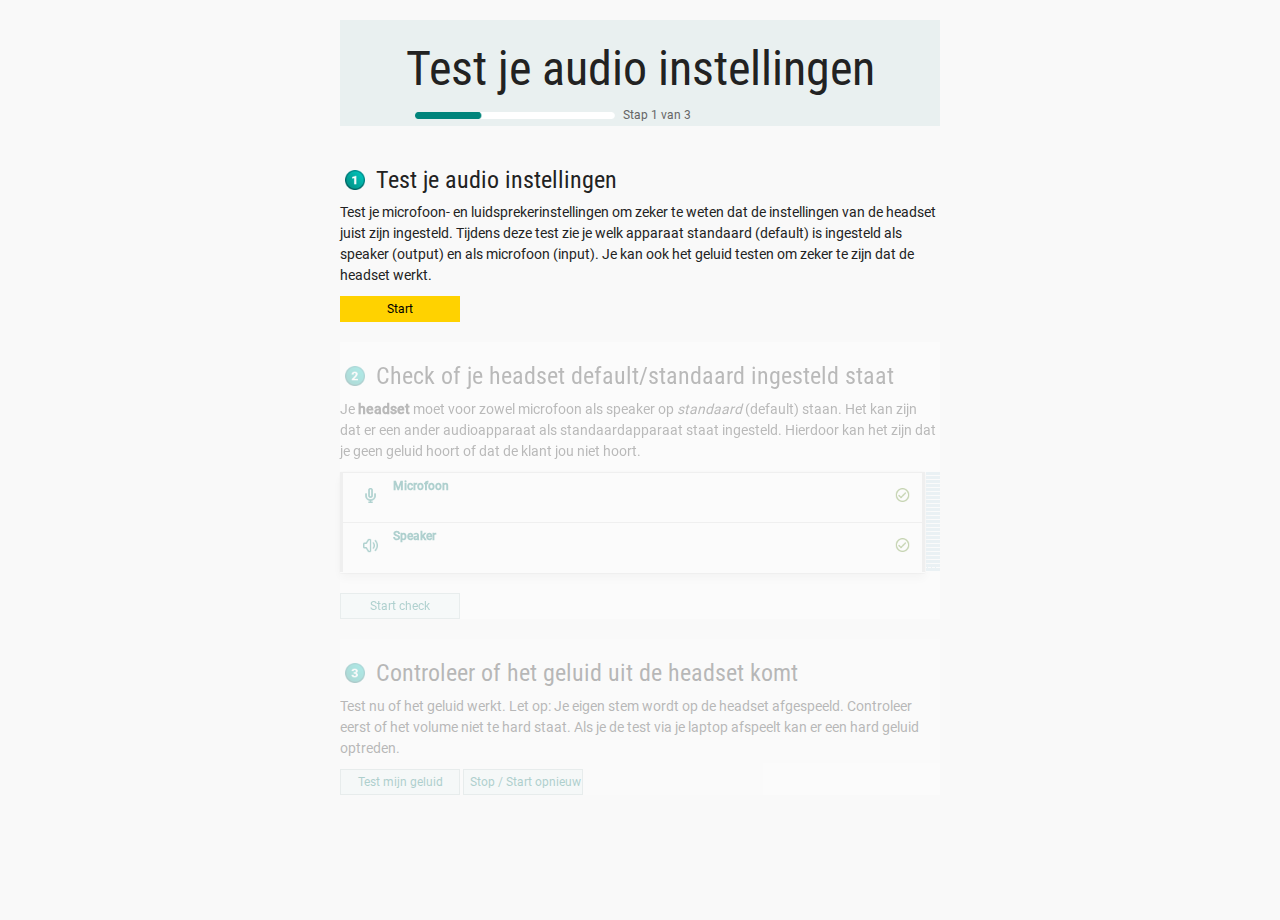
==== commit b263f0b5: "Update index.html" ====
--- a/index.html
+++ b/index.html
@@ -53,7 +53,7 @@
 	<div id="step1" class="step">
 		<div class="stepIcon"><img alt="" src="media/step_1.gif" class="stepIcon"></div><h3>Test je audio instellingen</h3>
 		<div class="stepContentText">Test je microfoon- en luidsprekerinstellingen om zeker te weten dat de instellingen van de headset juist zijn ingesteld. Tijdens deze test zie je welk apparaat standaard (default) is ingesteld als speaker (output) en als microfoon (input). Je kan ook het geluid testen om zeker te zijn dat de headset werkt.</div>
-		<input type="submit" id="buttonStep1" class="buttonActive" value="Start" onclick="javascript:execStep(2);">
+		<input type="submit" id="buttonStep1" class="buttonActive" value="Start" onclick="javascript:execStep(1);">
 	</div>
 
 	<div id="stepOverlay2" class="stepOverlay">
@@ -76,8 +76,8 @@
 			</div>
 			<div id="imgDeviceStatusVolLevelContainer"><div id="imgDeviceStatusInputLevel"></div></div>
 			
-			<div id="stepWarningSettings" class="stepWarning"><div class="stepWarningContentTextHeader">Let op: Je audio-instellingen staan nog niet goed</div><div id="stepWarningSettingsInfo" class="stepWarningSettingsInfo"></div>In de instructies lees je hoe je je audio juist kunt instellen.<br><a href="https://abnamro.sharepoint.com/sites/intranet-applicaties_nice" target="_blank">Lees meer ></a><div id="enableTestAudioStepContainer"><input id="enableTestAudioStep" type="checkbox" onclick="javascript: enableTestAudioStep();"> Alsnog geluidstest activeren</div></div>
-			<input type="submit" id="buttonStep2" class="buttonInactive" value="Start check opnieuw" onclick="javascript:execStep(2);"> 
+			<div id="stepWarningSettings" class="stepWarning"><div class="stepWarningContentTextHeader">Let op: Je audio-instellingen staan nog niet goed</div><div id="stepWarningSettingsInfo" class="stepWarningSettingsInfo"></div>In de instructies lees je hoe je je audio juist kunt instellen.<br><br><a href="https://abnamro.sharepoint.com/sites/intranet-applicaties_nice" target="_blank">Lees meer ></a><div id="enableTestAudioStepContainer"><input id="enableTestAudioStep" type="checkbox" onclick="javascript: enableTestAudioStep();"> Alsnog geluidstest activeren</div></div>
+			<input type="submit" id="buttonStep2" class="buttonInactive" value="Start check" onclick="javascript:execStep(2);"> 
 		</div>
 	</div>
 	
@@ -86,7 +86,7 @@
 		<div class="stepIcon"><img alt="" src="media/step_3.gif" class="stepIcon"></div><h3>Controleer of het geluid uit de headset komt</h3>
 		<div class="stepContentText">Test nu of het geluid werkt. Let op: Je eigen stem wordt op de headset afgespeeld. Controleer eerst of het volume niet te hard staat. Als je de test via je laptop afspeelt kan er een hard geluid optreden.</div>
 		<input type="submit" id="buttonStep3" class="buttonInactive" value="Test mijn geluid"  onclick="javascript:execStep(3);"> 
-		<input type="submit" id="buttonStep3_1" class="buttonInactive" value="Stop / Start opnieuw"  onclick="javascript:window.location = 'index.html';">
+		<input type="submit" id="buttonStep3_1" class="buttonInactive" value="Stop / Start opnieuw"  onclick="javascript:window.location.reload();">
 	</div>
 	</div>
 </div>
@@ -98,10 +98,17 @@
 	<script>
 	const audio = document.querySelector('audio');
 	const constraints = window.constraints = {audio: true, video: false};
+	const MIC_PERM_BUTTON = document.querySelector('#buttonStep1');
+		MIC_PERM_BUTTON.addEventListener('click', async ev => {
+		console.debug('Mic perm:', 'button click:', ev);
+		setTimeout(() => queryBrowserMicrophonePermission(), 200);
+		const res = await launchBrowserMicrophoneAllowPrompt();
+		queryBrowserMicrophonePermission();
+	});
 	</script>
 </div>
 
 
 
 </body>
-</html>+</html>
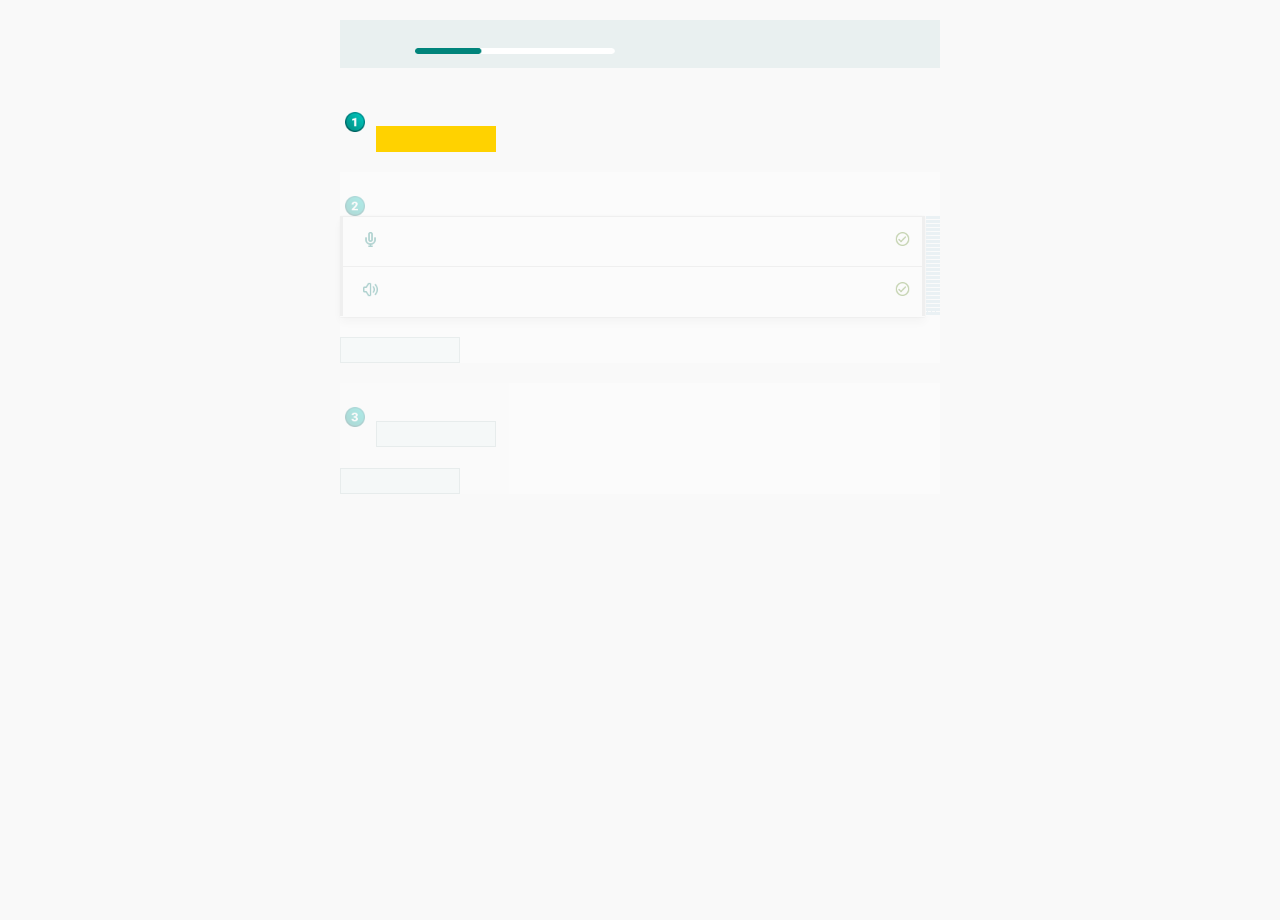
==== commit 1ccaebf5: "Update index.html" ====
--- a/index.html
+++ b/index.html
@@ -1,9 +1,11 @@
-<html xmlns="http://www.w3.org/1999/xhtml" lang="en">
+<html xmlns="http://www.w3.org/1999/xhtml" lang="nl">
 <head>
 <title>Audio Test Tool - lacking one from NICE</title>
 <meta http-equiv="Cache-Control" content="no-cache, no-store, must-revalidate" />
 <meta http-equiv="Pragma" content="no-cache" />
 <meta http-equiv="Expires" content="0" />
+<meta charset="UTF-8">
+<meta name="viewport" content="width=device-width, initial-scale=1.0">
 <link rel="stylesheet" href="style/stylesheet.css">
 <script src="scripts/main.js"></script>
 
@@ -44,57 +46,81 @@
 <div id="mainContainer" class="mainContainer">
 	
 	<div id="titleBox" class="titleBox">
-		<h1>Test je audio instellingen</h1>
-		<div id="titleBox_step1" class="titleBox_step1"><img alt="" src="media/step_1_bar.gif" class="titleBox_progressBar"> Stap 1 van 3</div>
-		<div id="titleBox_step2" class="titleBox_step2"><img alt="" src="media/step_2_bar.gif" class="titleBox_progressBar"> Stap 2 van 3</div>
-		<div id="titleBox_step3" class="titleBox_step3"><img alt="" src="media/step_3_bar.gif" class="titleBox_progressBar"> Stap 3 van 3</div>	
+		<h1 data-i18n="titleBox_mainTitle"></h1>
+		<div id="titleBox_step1" class="titleBox_step1"><img alt="" src="media/step_1_bar.gif" class="titleBox_progressBar"><span data-i18n="titleBox_progressBar1Title"></span></div>
+		<div id="titleBox_step2" class="titleBox_step2"><img alt="" src="media/step_2_bar.gif" class="titleBox_progressBar"><span data-i18n="titleBox_progressBar2Title"></span></div>
+		<div id="titleBox_step3" class="titleBox_step3"><img alt="" src="media/step_3_bar.gif" class="titleBox_progressBar"><span data-i18n="titleBox_progressBar3Title"></span></div>	
 	</div>
 	
 	<div id="step1" class="step">
-		<div class="stepIcon"><img alt="" src="media/step_1.gif" class="stepIcon"></div><h3>Test je audio instellingen</h3>
-		<div class="stepContentText">Test je microfoon- en luidsprekerinstellingen om zeker te weten dat de instellingen van de headset juist zijn ingesteld. Tijdens deze test zie je welk apparaat standaard (default) is ingesteld als speaker (output) en als microfoon (input). Je kan ook het geluid testen om zeker te zijn dat de headset werkt.</div>
-		<input type="submit" id="buttonStep1" class="buttonActive" value="Start" onclick="javascript:execStep(1);">
+		<div class="stepIcon"><img alt="" src="media/step_1.gif" class="stepIcon"></div><h3 data-i18n="step1Title"></h3>
+		<div class="stepContentText" data-i18n="step1Text"></div>
+		<input type="submit" id="buttonStep1" class="buttonActive" value="" onclick="javascript:execStep(1);">
 	</div>
 
 	<div id="stepOverlay2" class="stepOverlay">
 		<div id="step2" class="step">
-			<div class="stepIcon"><img alt="" src="media/step_2.gif" class="stepIcon"></div><h3>Check of je headset default/standaard ingesteld staat</h3>
-			<div class="stepContentText">Je <b>headset</b> moet voor zowel microfoon als speaker op <i>standaard</i> (default) staan. Het kan zijn dat er een ander audioapparaat als standaardapparaat staat ingesteld. Hierdoor kan het zijn dat je geen geluid hoort of dat de klant jou niet hoort.</div>
-
+			<div class="stepIcon"><img alt="" src="media/step_2.gif" class="stepIcon"></div><h3 data-i18n="step2Title"></h3>
+			<div class="stepContentText" data-i18n="step2Text"></div>
+			
 			<div class="deviceInfoContainer">
 				<div class="deviceInfo">
 					<div class="deviceIcon"><img alt="" src="media/icon_input.gif" class="deviceIcon"></div>
-					<div class="deviceDefaultInfo"><div id="deviceInputDefaultInfoTitle" class="deviceDefaultInfoTitle">Microfoon</div><div id="deviceInputDefaultInfoText" class="deviceDefaultInfoText"></div></div>
+					<div class="deviceDefaultInfo"><div id="deviceInputDefaultInfoTitle" class="deviceDefaultInfoTitle" data-i18n="step2InputDeviceTitle"></div><div id="deviceInputDefaultInfoText" class="deviceDefaultInfoText"></div></div>
 					<div class="deviceStatus"><img alt="" id="imgDeviceStatusInput" src="media/icon_ok.gif" class="deviceIcon"></div>
 				</div>
 
 				<div class="deviceInfo">
 					<div class="deviceIcon"><img alt="" src="media/icon_output.gif" class="deviceIcon"></div>
-					<div class="deviceDefaultInfo"><div id="deviceOutputDefaultInfoTitle" class="deviceDefaultInfoTitle">Speaker</div><div id="deviceOutputDefaultInfoText" class="deviceDefaultInfoText"></div></div>
+					<div class="deviceDefaultInfo"><div id="deviceOutputDefaultInfoTitle" class="deviceDefaultInfoTitle" data-i18n="step2OutputDeviceTitle"></div><div id="deviceOutputDefaultInfoText" class="deviceDefaultInfoText"></div></div>
 					<div class="deviceStatus"><img alt="" id="imgDeviceStatusOutput" src="media/icon_ok.gif" class="deviceIcon"></div>
 				</div>
 			</div>
 			<div id="imgDeviceStatusVolLevelContainer"><div id="imgDeviceStatusInputLevel"></div></div>
 			
-			<div id="stepWarningSettings" class="stepWarning"><div class="stepWarningContentTextHeader">Let op: Je audio-instellingen staan nog niet goed</div><div id="stepWarningSettingsInfo" class="stepWarningSettingsInfo"></div>In de instructies lees je hoe je je audio juist kunt instellen.<br><br><a href="https://abnamro.sharepoint.com/sites/intranet-applicaties_nice" target="_blank">Lees meer ></a><div id="enableTestAudioStepContainer"><input id="enableTestAudioStep" type="checkbox" onclick="javascript: enableTestAudioStep();"> Alsnog geluidstest activeren</div></div>
-			<input type="submit" id="buttonStep2" class="buttonInactive" value="Start check" onclick="javascript:execStep(2);"> 
+			<div id="stepWarningSettings" class="stepWarning">
+				<div class="stepWarningContentTextHeader" data-i18n="stepWarningContentTextHeader"></div>
+				<div class="stepWarningSettingsInfo" id="stepWarningSettingsInfo"></div>
+				<span data-i18n="stepWarningContentText"></span>
+				<div class="stepContentText">
+					<a href='https://abnamro.sharepoint.com/sites/intranet-applicaties_nice' target='_blank'><span data-i18n="stepWarningContentLinkText"></span></a>
+				</div>
+				<div id="enableTestAudioStepContainer">
+					<input id="enableTestAudioStep" type="checkbox" onclick="javascript: enableTestAudioStep();"> <span data-i18n="stepWarningCheckbox"></span>
+				</div>
+			</div>			
+
+
+			
+			<input type="submit" id="buttonStep2" class="buttonInactive" value="" onclick="javascript:execStep(2);" disabled> 
 		</div>
 	</div>
 	
 	<div id="stepOverlay3" class="stepOverlay">	
 	<div id="step3" class="step">
-		<div class="stepIcon"><img alt="" src="media/step_3.gif" class="stepIcon"></div><h3>Controleer of het geluid uit de headset komt</h3>
-		<div class="stepContentText">Test nu of het geluid werkt. Let op: Je eigen stem wordt op de headset afgespeeld. Controleer eerst of het volume niet te hard staat. Als je de test via je laptop afspeelt kan er een hard geluid optreden.</div>
-		<input type="submit" id="buttonStep3" class="buttonInactive" value="Test mijn geluid"  onclick="javascript:execStep(3);"> 
-		<input type="submit" id="buttonStep3_1" class="buttonInactive" value="Stop / Start opnieuw"  onclick="javascript:window.location.reload();">
+		<div class="stepIcon"><img alt="" src="media/step_3.gif" class="stepIcon"></div><h3 data-i18n="step3Title"></h3>
+		<div class="stepContentText" data-i18n="step3Text"></div>
+		<input type="submit" id="buttonStep3a" class="buttonInactive" value="" onclick="javascript:execStep(3);" disabled>
+		<input type="submit" id="buttonStep3b" class="buttonInactive" style="display: none;" value="" onclick="javascript:toggleAudioTest(4);" disabled><br><br>
+		<input type="submit" id="buttonStep3_1" class="buttonInactive" value="" onclick="javascript:window.location.reload();" disabled>
 	</div>
 	</div>
 </div>
 
 <div class="mediaObjects">
-	<video id="video">
-	<source type="video/webm" src="[data-uri]"></video><br>
-	<audio id="gum-local"></audio><br>
+	<audio id="gum-local"></audio>
+	<span data-i18n="Error0" id="Error0"></span>
+	<span data-i18n="Error1" id="Error1"></span>
+	<span data-i18n="Error2" id="Error2"></span>
+	<span data-i18n="Error3" id="Error3"></span>
+	<span data-i18n="Error4" id="Error4"></span>
+	<span data-i18n="Error5" id="Error5"></span>
+	<span data-i18n="Error6" id="Error6"></span>
+	<span data-i18n="Error7" id="Error7"></span>
+	<span data-i18n="Error8" id="Error8"></span>
+	<span data-i18n="Error9" id="Error9"></span>
+	<span data-i18n="Error10" id="Error10"></span>
+	
 	<script>
 	const audio = document.querySelector('audio');
 	const constraints = window.constraints = {audio: true, video: false};
@@ -105,6 +131,13 @@
 		const res = await launchBrowserMicrophoneAllowPrompt();
 		queryBrowserMicrophonePermission();
 	});
+
+	window.addEventListener('DOMContentLoaded', async () => {
+		var userLang = navigator.language || navigator.userLanguage; 
+		const userPreferredLanguage = userLang || 'nl';
+		const langData = await fetchLanguageData(userPreferredLanguage);
+		updateContent(langData);
+	});
 	</script>
 </div>
 
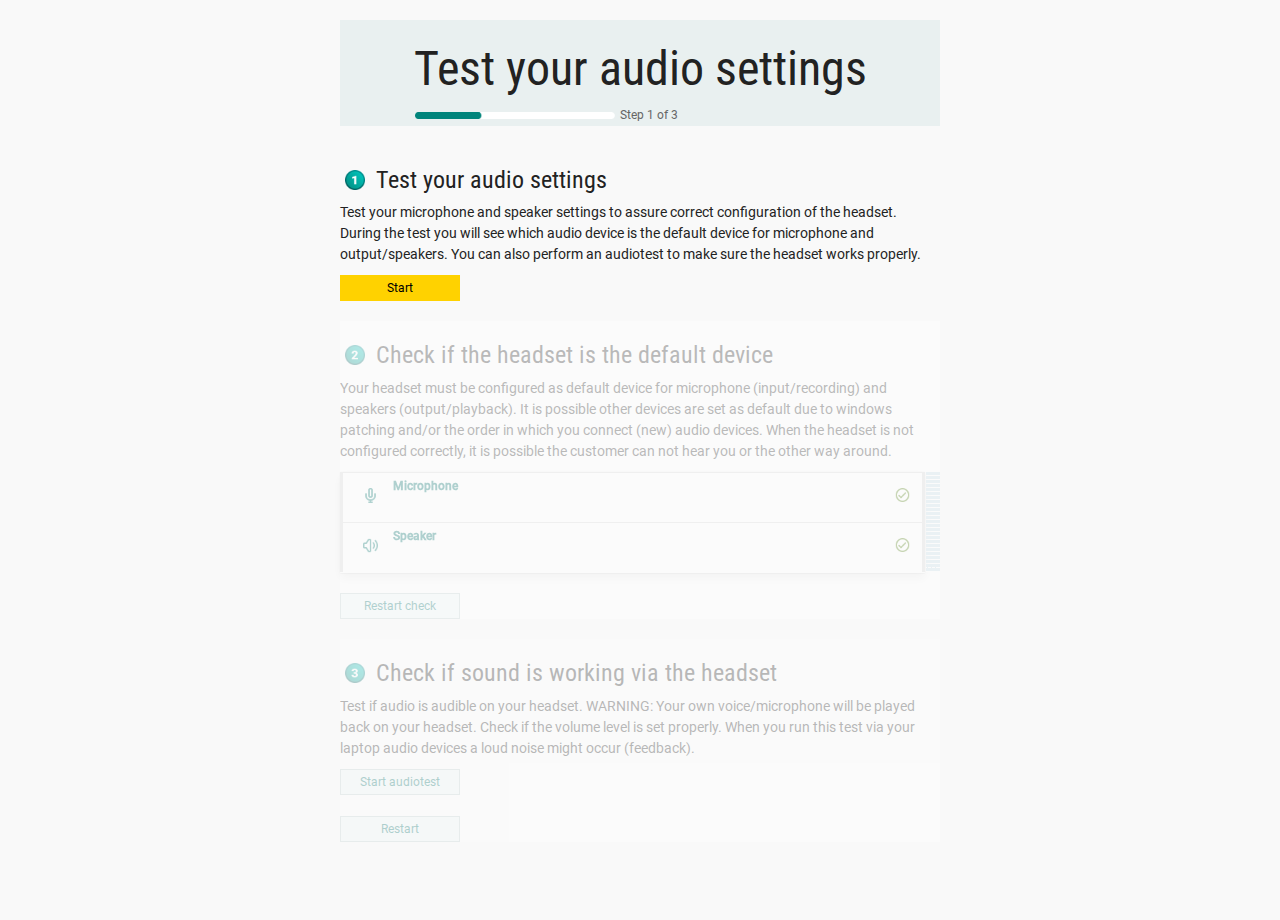
==== commit 89c3da1c: "Update index.html" ====
--- a/index.html
+++ b/index.html
@@ -1,9 +1,9 @@
 <html xmlns="http://www.w3.org/1999/xhtml" lang="nl">
 <head>
 <title>Audio Test Tool - lacking one from NICE</title>
-<meta http-equiv="Cache-Control" content="no-cache, no-store, must-revalidate" />
-<meta http-equiv="Pragma" content="no-cache" />
-<meta http-equiv="Expires" content="0" />
+<meta http-equiv="Cache-Control" content="no-cache, no-store, must-revalidate">
+<meta http-equiv="Pragma" content="no-cache">
+<meta http-equiv="Expires" content="0">
 <meta charset="UTF-8">
 <meta name="viewport" content="width=device-width, initial-scale=1.0">
 <link rel="stylesheet" href="style/stylesheet.css">
@@ -46,21 +46,21 @@
 <div id="mainContainer" class="mainContainer">
 	
 	<div id="titleBox" class="titleBox">
-		<h1 data-i18n="titleBox_mainTitle"></h1>
+		<h1 data-i18n="titleBox_mainTitle"> </h1>
 		<div id="titleBox_step1" class="titleBox_step1"><img alt="" src="media/step_1_bar.gif" class="titleBox_progressBar"><span data-i18n="titleBox_progressBar1Title"></span></div>
 		<div id="titleBox_step2" class="titleBox_step2"><img alt="" src="media/step_2_bar.gif" class="titleBox_progressBar"><span data-i18n="titleBox_progressBar2Title"></span></div>
 		<div id="titleBox_step3" class="titleBox_step3"><img alt="" src="media/step_3_bar.gif" class="titleBox_progressBar"><span data-i18n="titleBox_progressBar3Title"></span></div>	
 	</div>
 	
 	<div id="step1" class="step">
-		<div class="stepIcon"><img alt="" src="media/step_1.gif" class="stepIcon"></div><h3 data-i18n="step1Title"></h3>
+		<div class="stepIcon"><img alt="" src="media/step_1.gif" class="stepIcon"></div><h3 data-i18n="step1Title"> </h3>
 		<div class="stepContentText" data-i18n="step1Text"></div>
 		<input type="submit" id="buttonStep1" class="buttonActive" value="" onclick="javascript:execStep(1);">
 	</div>
 
 	<div id="stepOverlay2" class="stepOverlay">
 		<div id="step2" class="step">
-			<div class="stepIcon"><img alt="" src="media/step_2.gif" class="stepIcon"></div><h3 data-i18n="step2Title"></h3>
+			<div class="stepIcon"><img alt="" src="media/step_2.gif" class="stepIcon"></div><h3 data-i18n="step2Title"> </h3>
 			<div class="stepContentText" data-i18n="step2Text"></div>
 			
 			<div class="deviceInfoContainer">
@@ -98,7 +98,7 @@
 	
 	<div id="stepOverlay3" class="stepOverlay">	
 	<div id="step3" class="step">
-		<div class="stepIcon"><img alt="" src="media/step_3.gif" class="stepIcon"></div><h3 data-i18n="step3Title"></h3>
+		<div class="stepIcon"><img alt="" src="media/step_3.gif" class="stepIcon"></div><h3 data-i18n="step3Title"> </h3>
 		<div class="stepContentText" data-i18n="step3Text"></div>
 		<input type="submit" id="buttonStep3a" class="buttonInactive" value="" onclick="javascript:execStep(3);" disabled>
 		<input type="submit" id="buttonStep3b" class="buttonInactive" style="display: none;" value="" onclick="javascript:toggleAudioTest(4);" disabled><br><br>
@@ -125,6 +125,7 @@
 	const audio = document.querySelector('audio');
 	const constraints = window.constraints = {audio: true, video: false};
 	const MIC_PERM_BUTTON = document.querySelector('#buttonStep1');
+	/* After button 1 is clicked, this event kicks in and tries to open the mic and reads permission, throws an error and stops if no access is granted, otherwise will result in step 2*/
 		MIC_PERM_BUTTON.addEventListener('click', async ev => {
 		console.debug('Mic perm:', 'button click:', ev);
 		setTimeout(() => queryBrowserMicrophonePermission(), 200);
@@ -133,8 +134,10 @@
 	});
 
 	window.addEventListener('DOMContentLoaded', async () => {
+	/* After the page is loaded, this event kicks in and sets all the text values per object in either Dutch / nl or English en*/
 		var userLang = navigator.language || navigator.userLanguage; 
-		const userPreferredLanguage = userLang || 'nl';
+		var langCode = userLang.slice(0, 2);
+		const userPreferredLanguage = langCode || 'nl';
 		const langData = await fetchLanguageData(userPreferredLanguage);
 		updateContent(langData);
 	});
